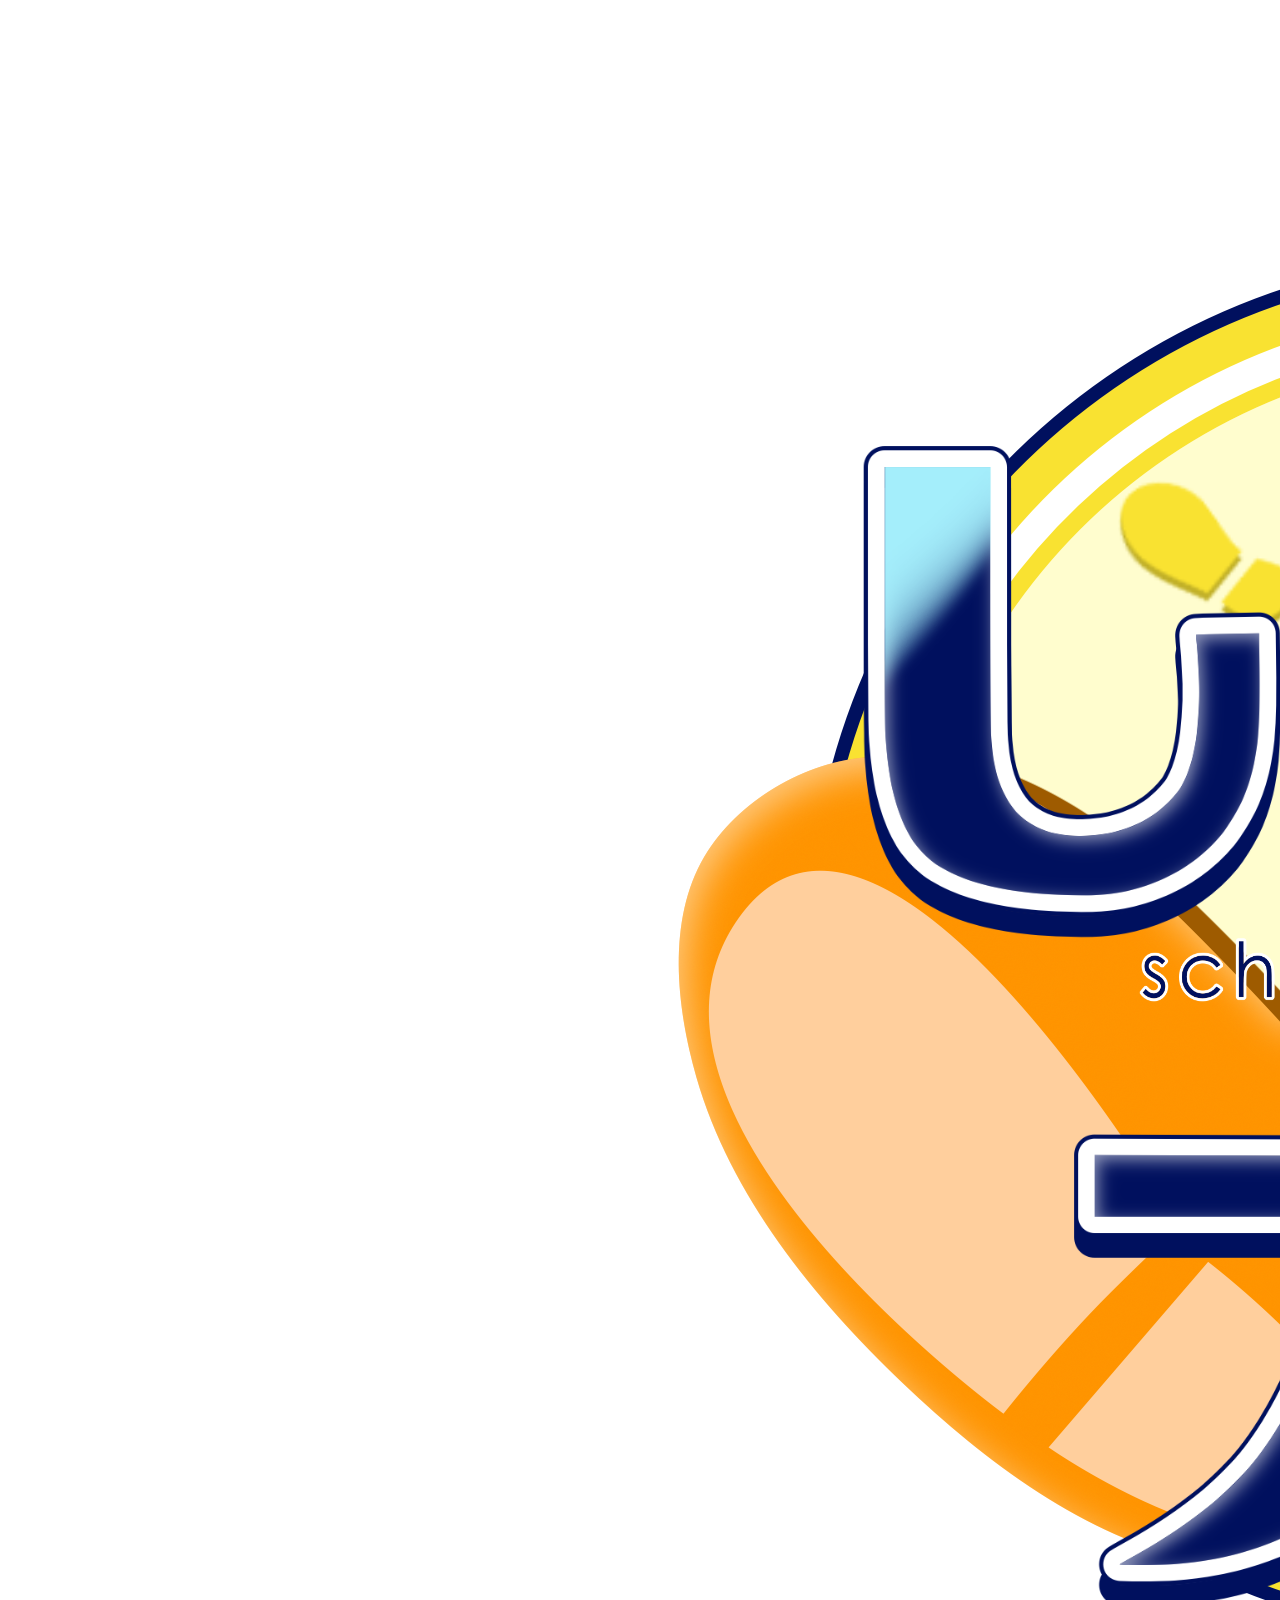
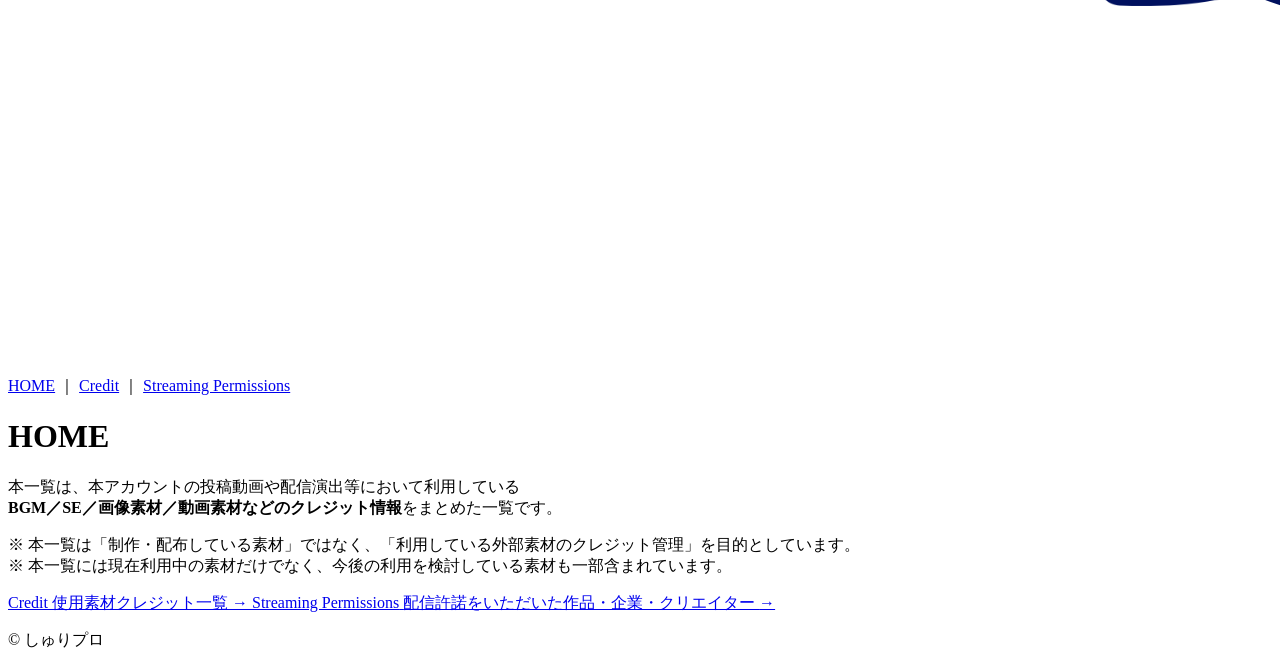
==== index.html @ ce540587 "Update index.html" ====
<!DOCTYPE html>
<html lang="ja">
<head>
  <meta charset="UTF-8">
  <meta name="viewport" content="width=device-width, initial-scale=1.0">

  <title>HOME｜しゅりプロ</title>

  <meta
    name="description"
    content="しゅりプロが利用している素材のクレジット情報や、配信許諾をいただいた作品・ゲーム会社・クリエイターを掲載しています。"
  >

  <link rel="stylesheet" href="./style.css">
</head>

<body>

  <div class="page">

    <!-- ロゴ -->
    <header class="site-header">
      <a href="./index.html" class="logo-link" aria-label="HOMEへ戻る">
        <img
          src="./images/shuripro_logo.png"
          alt="しゅりプロ"
          class="site-logo"
        >
      </a>
    </header>

    <!-- ナビゲーション -->
    <nav class="global-nav" aria-label="メインメニュー">
      <a href="./index.html" class="nav-link active">HOME</a>
      <span class="nav-separator">｜</span>

      <a href="./credit.html" class="nav-link">Credit</a>
      <span class="nav-separator">｜</span>

      <a href="./permissions.html" class="nav-link">
        Streaming Permissions
      </a>
    </nav>

    <!-- メインコンテンツ -->
    <main class="main-content fade-in">

      <h1 class="page-title">HOME</h1>

      <div class="intro-box">

        <p class="lead">
          本一覧は、本アカウントの投稿動画や配信演出等において利用している<br>
          <strong>BGM／SE／画像素材／動画素材などのクレジット情報</strong>をまとめた一覧です。
        </p>

        <p class="note">
          ※ 本一覧は「制作・配布している素材」ではなく、「利用している外部素材のクレジット管理」を目的としています。<br>
          ※ 本一覧には現在利用中の素材だけでなく、今後の利用を検討している素材も一部含まれています。
        </p>

      </div>

      <section class="home-menu">

        <a href="./credit.html" class="menu-card">
          <span class="menu-card-en">Credit</span>
          <span class="menu-card-ja">使用素材クレジット一覧</span>
          <span class="menu-card-arrow">→</span>
        </a>

        <a href="./permissions.html" class="menu-card">
          <span class="menu-card-en">Streaming Permissions</span>
          <span class="menu-card-ja">
            配信許諾をいただいた作品・企業・クリエイター
          </span>
          <span class="menu-card-arrow">→</span>
        </a>

      </section>

    </main>

    <footer class="site-footer">
      <p>© しゅりプロ</p>
    </footer>

  </div>

</body>
</html>
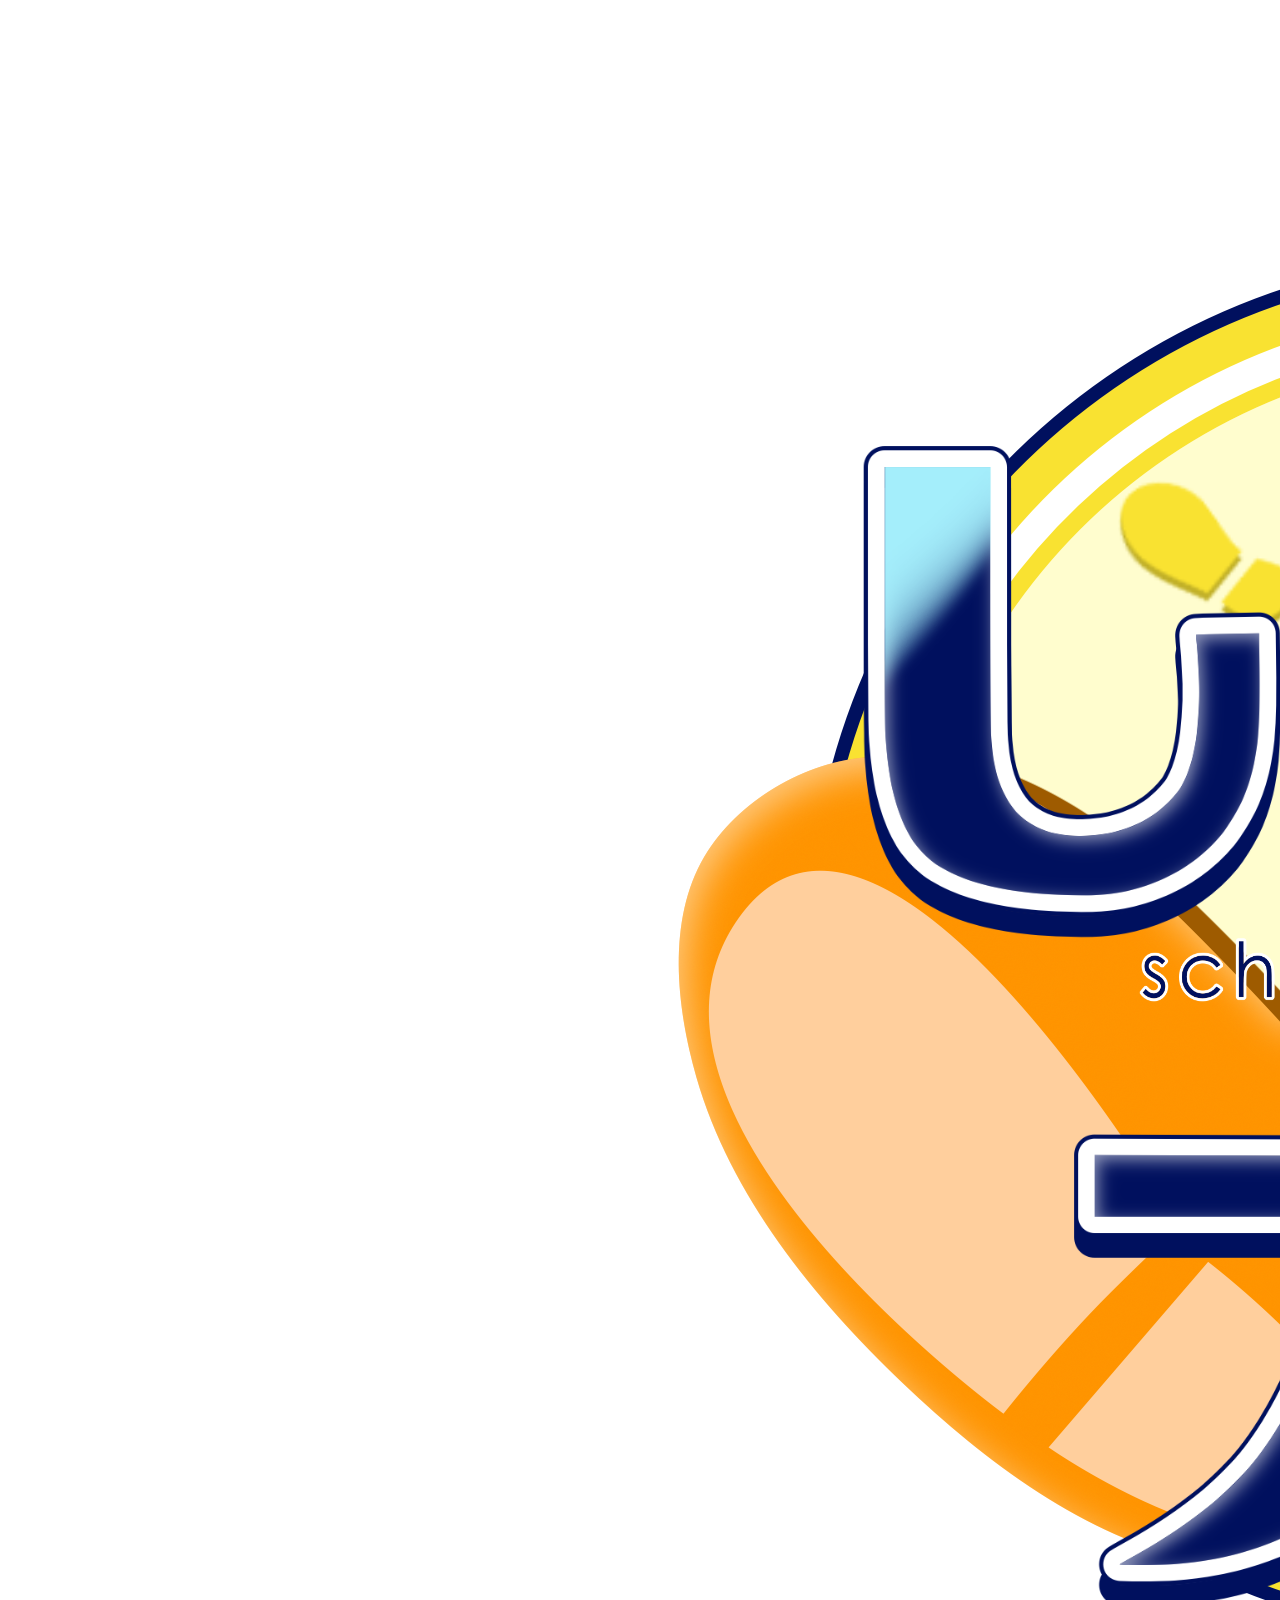
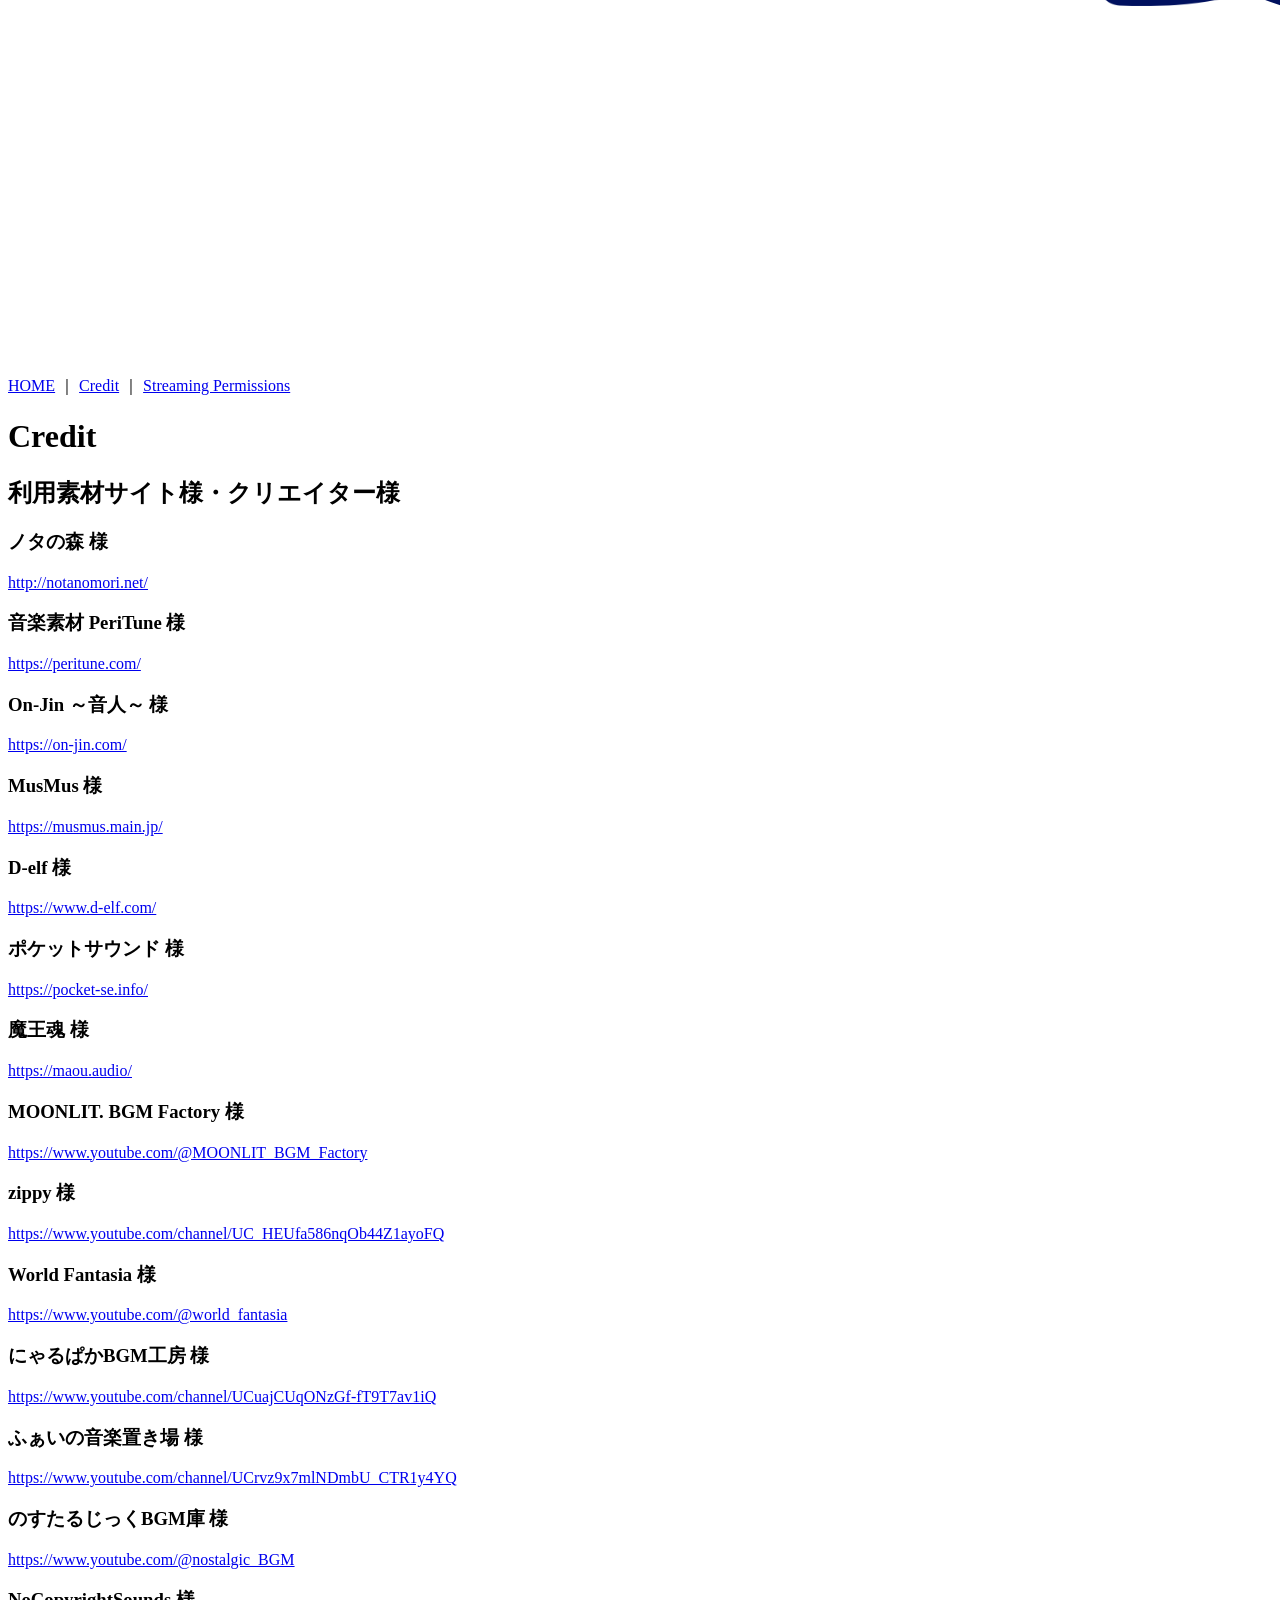
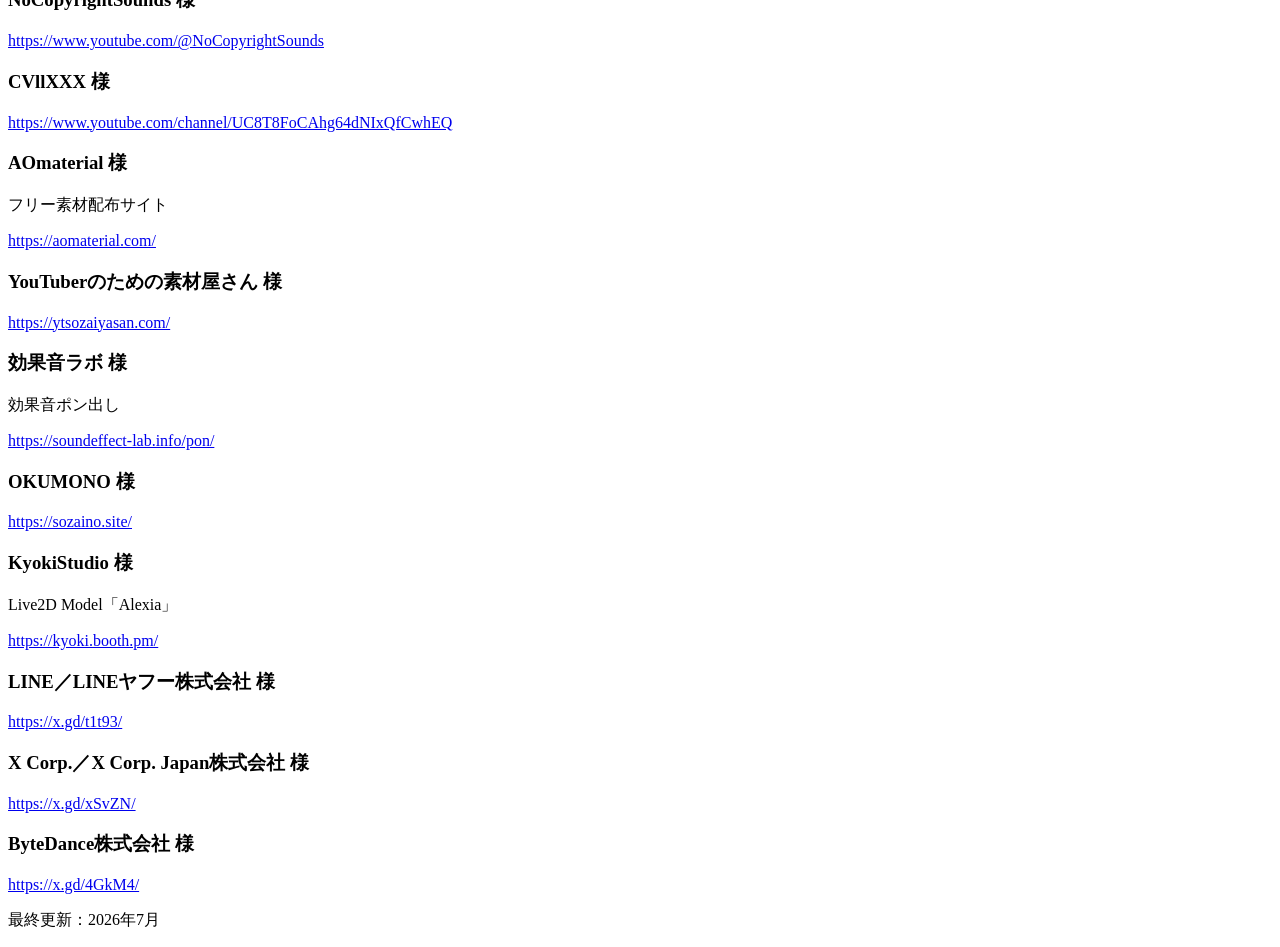
==== commit be8861cc: "Create index.html" ====
--- a/index.html
+++ b/index.html
@@ -4,11 +4,11 @@
   <meta charset="UTF-8">
   <meta name="viewport" content="width=device-width, initial-scale=1.0">
 
-  <title>HOME｜しゅりプロ</title>
+  <title>Credit｜しゅりプロ</title>
 
   <meta
     name="description"
-    content="しゅりプロが利用している素材のクレジット情報や、配信許諾をいただいた作品・ゲーム会社・クリエイターを掲載しています。"
+    content="しゅりプロが利用しているBGM、効果音、画像、動画素材等のクレジット一覧です。"
   >
 
   <link rel="stylesheet" href="./style.css">
@@ -31,10 +31,10 @@
 
     <!-- ナビゲーション -->
     <nav class="global-nav" aria-label="メインメニュー">
-      <a href="./index.html" class="nav-link active">HOME</a>
+      <a href="./index.html" class="nav-link">HOME</a>
       <span class="nav-separator">｜</span>
 
-      <a href="./credit.html" class="nav-link">Credit</a>
+      <a href="./credit.html" class="nav-link active">Credit</a>
       <span class="nav-separator">｜</span>
 
       <a href="./permissions.html" class="nav-link">
@@ -45,44 +45,285 @@
     <!-- メインコンテンツ -->
     <main class="main-content fade-in">
 
-      <h1 class="page-title">HOME</h1>
-
-      <div class="intro-box">
-
-        <p class="lead">
-          本一覧は、本アカウントの投稿動画や配信演出等において利用している<br>
-          <strong>BGM／SE／画像素材／動画素材などのクレジット情報</strong>をまとめた一覧です。
-        </p>
-
-        <p class="note">
-          ※ 本一覧は「制作・配布している素材」ではなく、「利用している外部素材のクレジット管理」を目的としています。<br>
-          ※ 本一覧には現在利用中の素材だけでなく、今後の利用を検討している素材も一部含まれています。
-        </p>
-
-      </div>
-
-      <section class="home-menu">
-
-        <a href="./credit.html" class="menu-card">
-          <span class="menu-card-en">Credit</span>
-          <span class="menu-card-ja">使用素材クレジット一覧</span>
-          <span class="menu-card-arrow">→</span>
-        </a>
-
-        <a href="./permissions.html" class="menu-card">
-          <span class="menu-card-en">Streaming Permissions</span>
-          <span class="menu-card-ja">
-            配信許諾をいただいた作品・企業・クリエイター
-          </span>
-          <span class="menu-card-arrow">→</span>
-        </a>
+      <h1 class="page-title">Credit</h1>
+
+      <section class="content-section">
+
+        <h2 class="section-title">
+          利用素材サイト様・クリエイター様
+        </h2>
+
+        <div class="credit-list">
+
+          <article class="credit-item">
+            <h3>ノタの森 様</h3>
+            <a
+              href="http://notanomori.net/"
+              target="_blank"
+              rel="noopener noreferrer"
+            >
+              http://notanomori.net/
+            </a>
+          </article>
+
+          <article class="credit-item">
+            <h3>音楽素材 PeriTune 様</h3>
+            <a
+              href="https://peritune.com/"
+              target="_blank"
+              rel="noopener noreferrer"
+            >
+              https://peritune.com/
+            </a>
+          </article>
+
+          <article class="credit-item">
+            <h3>On-Jin ～音人～ 様</h3>
+            <a
+              href="https://on-jin.com/"
+              target="_blank"
+              rel="noopener noreferrer"
+            >
+              https://on-jin.com/
+            </a>
+          </article>
+
+          <article class="credit-item">
+            <h3>MusMus 様</h3>
+            <a
+              href="https://musmus.main.jp/"
+              target="_blank"
+              rel="noopener noreferrer"
+            >
+              https://musmus.main.jp/
+            </a>
+          </article>
+
+          <article class="credit-item">
+            <h3>D-elf 様</h3>
+            <a
+              href="https://www.d-elf.com/"
+              target="_blank"
+              rel="noopener noreferrer"
+            >
+              https://www.d-elf.com/
+            </a>
+          </article>
+
+          <article class="credit-item">
+            <h3>ポケットサウンド 様</h3>
+            <a
+              href="https://pocket-se.info/"
+              target="_blank"
+              rel="noopener noreferrer"
+            >
+              https://pocket-se.info/
+            </a>
+          </article>
+
+          <article class="credit-item">
+            <h3>魔王魂 様</h3>
+            <a
+              href="https://maou.audio/"
+              target="_blank"
+              rel="noopener noreferrer"
+            >
+              https://maou.audio/
+            </a>
+          </article>
+
+          <article class="credit-item">
+            <h3>MOONLIT. BGM Factory 様</h3>
+            <a
+              href="https://www.youtube.com/@MOONLIT_BGM_Factory"
+              target="_blank"
+              rel="noopener noreferrer"
+            >
+              https://www.youtube.com/@MOONLIT_BGM_Factory
+            </a>
+          </article>
+
+          <article class="credit-item">
+            <h3>zippy 様</h3>
+            <a
+              href="https://www.youtube.com/channel/UC_HEUfa586nqOb44Z1ayoFQ"
+              target="_blank"
+              rel="noopener noreferrer"
+            >
+              https://www.youtube.com/channel/UC_HEUfa586nqOb44Z1ayoFQ
+            </a>
+          </article>
+
+          <article class="credit-item">
+            <h3>World Fantasia 様</h3>
+            <a
+              href="https://www.youtube.com/@world_fantasia"
+              target="_blank"
+              rel="noopener noreferrer"
+            >
+              https://www.youtube.com/@world_fantasia
+            </a>
+          </article>
+
+          <article class="credit-item">
+            <h3>にゃるぱかBGM工房 様</h3>
+            <a
+              href="https://www.youtube.com/channel/UCuajCUqONzGf-fT9T7av1iQ"
+              target="_blank"
+              rel="noopener noreferrer"
+            >
+              https://www.youtube.com/channel/UCuajCUqONzGf-fT9T7av1iQ
+            </a>
+          </article>
+
+          <article class="credit-item">
+            <h3>ふぁいの音楽置き場 様</h3>
+            <a
+              href="https://www.youtube.com/channel/UCrvz9x7mlNDmbU_CTR1y4YQ"
+              target="_blank"
+              rel="noopener noreferrer"
+            >
+              https://www.youtube.com/channel/UCrvz9x7mlNDmbU_CTR1y4YQ
+            </a>
+          </article>
+
+          <article class="credit-item">
+            <h3>のすたるじっくBGM庫 様</h3>
+            <a
+              href="https://www.youtube.com/@nostalgic_BGM"
+              target="_blank"
+              rel="noopener noreferrer"
+            >
+              https://www.youtube.com/@nostalgic_BGM
+            </a>
+          </article>
+
+          <article class="credit-item">
+            <h3>NoCopyrightSounds 様</h3>
+            <a
+              href="https://www.youtube.com/@NoCopyrightSounds"
+              target="_blank"
+              rel="noopener noreferrer"
+            >
+              https://www.youtube.com/@NoCopyrightSounds
+            </a>
+          </article>
+
+          <article class="credit-item">
+            <h3>CVllXXX 様</h3>
+            <a
+              href="https://www.youtube.com/channel/UC8T8FoCAhg64dNIxQfCwhEQ"
+              target="_blank"
+              rel="noopener noreferrer"
+            >
+              https://www.youtube.com/channel/UC8T8FoCAhg64dNIxQfCwhEQ
+            </a>
+          </article>
+
+          <article class="credit-item">
+            <h3>AOmaterial 様</h3>
+            <p class="item-description">フリー素材配布サイト</p>
+            <a
+              href="https://aomaterial.com/"
+              target="_blank"
+              rel="noopener noreferrer"
+            >
+              https://aomaterial.com/
+            </a>
+          </article>
+
+          <article class="credit-item">
+            <h3>YouTuberのための素材屋さん 様</h3>
+            <a
+              href="https://ytsozaiyasan.com/"
+              target="_blank"
+              rel="noopener noreferrer"
+            >
+              https://ytsozaiyasan.com/
+            </a>
+          </article>
+
+          <article class="credit-item">
+            <h3>効果音ラボ 様</h3>
+            <p class="item-description">効果音ポン出し</p>
+            <a
+              href="https://soundeffect-lab.info/pon/"
+              target="_blank"
+              rel="noopener noreferrer"
+            >
+              https://soundeffect-lab.info/pon/
+            </a>
+          </article>
+
+          <article class="credit-item">
+            <h3>OKUMONO 様</h3>
+            <a
+              href="https://sozaino.site/"
+              target="_blank"
+              rel="noopener noreferrer"
+            >
+              https://sozaino.site/
+            </a>
+          </article>
+
+          <article class="credit-item">
+            <h3>KyokiStudio 様</h3>
+            <p class="item-description">
+              Live2D Model「Alexia」
+            </p>
+            <a
+              href="https://kyoki.booth.pm/"
+              target="_blank"
+              rel="noopener noreferrer"
+            >
+              https://kyoki.booth.pm/
+            </a>
+          </article>
+
+          <article class="credit-item">
+            <h3>LINE／LINEヤフー株式会社 様</h3>
+            <a
+              href="https://x.gd/t1t93/"
+              target="_blank"
+              rel="noopener noreferrer"
+            >
+              https://x.gd/t1t93/
+            </a>
+          </article>
+
+          <article class="credit-item">
+            <h3>X Corp.／X Corp. Japan株式会社 様</h3>
+            <a
+              href="https://x.gd/xSvZN/"
+              target="_blank"
+              rel="noopener noreferrer"
+            >
+              https://x.gd/xSvZN/
+            </a>
+          </article>
+
+          <article class="credit-item">
+            <h3>ByteDance株式会社 様</h3>
+            <a
+              href="https://x.gd/4GkM4/"
+              target="_blank"
+              rel="noopener noreferrer"
+            >
+              https://x.gd/4GkM4/
+            </a>
+          </article>
+
+        </div>
 
       </section>
 
+      <p class="updated">
+        最終更新：2026年7月
+      </p>
+
     </main>
 
-    <footer class="site-footer">
-      <p>© しゅりプロ</p>
+
     </footer>
 
   </div>
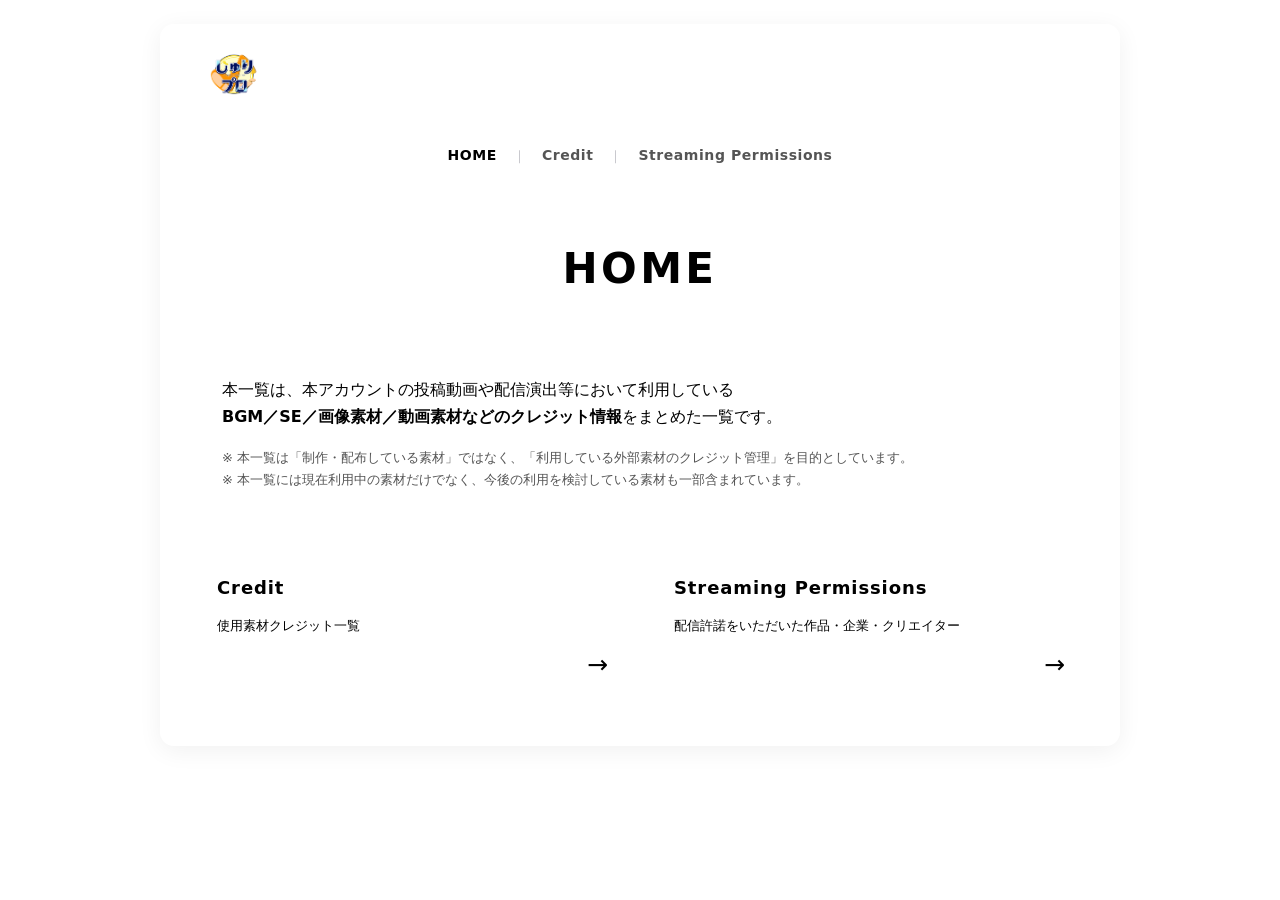
==== commit 79f10485: "Update index.html" ====
--- a/index.html
+++ b/index.html
@@ -4,11 +4,11 @@
   <meta charset="UTF-8">
   <meta name="viewport" content="width=device-width, initial-scale=1.0">
 
-  <title>Credit｜しゅりプロ</title>
+  <title>HOME｜しゅりプロ</title>
 
   <meta
     name="description"
-    content="しゅりプロが利用しているBGM、効果音、画像、動画素材等のクレジット一覧です。"
+    content="しゅりプロが利用している素材のクレジット情報や、配信許諾をいただいた作品・ゲーム会社・クリエイターを掲載しています。"
   >
 
   <link rel="stylesheet" href="./style.css">
@@ -31,10 +31,10 @@
 
     <!-- ナビゲーション -->
     <nav class="global-nav" aria-label="メインメニュー">
-      <a href="./index.html" class="nav-link">HOME</a>
+      <a href="./index.html" class="nav-link active">HOME</a>
       <span class="nav-separator">｜</span>
 
-      <a href="./credit.html" class="nav-link active">Credit</a>
+      <a href="./credit.html" class="nav-link">Credit</a>
       <span class="nav-separator">｜</span>
 
       <a href="./permissions.html" class="nav-link">
@@ -45,286 +45,42 @@
     <!-- メインコンテンツ -->
     <main class="main-content fade-in">
 
-      <h1 class="page-title">Credit</h1>
+      <h1 class="page-title">HOME</h1>
 
-      <section class="content-section">
+      <div class="intro-box">
 
-        <h2 class="section-title">
-          利用素材サイト様・クリエイター様
-        </h2>
+        <p class="lead">
+          本一覧は、本アカウントの投稿動画や配信演出等において利用している<br>
+          <strong>BGM／SE／画像素材／動画素材などのクレジット情報</strong>をまとめた一覧です。
+        </p>
 
-        <div class="credit-list">
+        <p class="note">
+          ※ 本一覧は「制作・配布している素材」ではなく、「利用している外部素材のクレジット管理」を目的としています。<br>
+          ※ 本一覧には現在利用中の素材だけでなく、今後の利用を検討している素材も一部含まれています。
+        </p>
 
-          <article class="credit-item">
-            <h3>ノタの森 様</h3>
-            <a
-              href="http://notanomori.net/"
-              target="_blank"
-              rel="noopener noreferrer"
-            >
-              http://notanomori.net/
-            </a>
-          </article>
+      </div>
 
-          <article class="credit-item">
-            <h3>音楽素材 PeriTune 様</h3>
-            <a
-              href="https://peritune.com/"
-              target="_blank"
-              rel="noopener noreferrer"
-            >
-              https://peritune.com/
-            </a>
-          </article>
+      <section class="home-menu">
 
-          <article class="credit-item">
-            <h3>On-Jin ～音人～ 様</h3>
-            <a
-              href="https://on-jin.com/"
-              target="_blank"
-              rel="noopener noreferrer"
-            >
-              https://on-jin.com/
-            </a>
-          </article>
+        <a href="./credit.html" class="menu-card">
+          <span class="menu-card-en">Credit</span>
+          <span class="menu-card-ja">使用素材クレジット一覧</span>
+          <span class="menu-card-arrow">→</span>
+        </a>
 
-          <article class="credit-item">
-            <h3>MusMus 様</h3>
-            <a
-              href="https://musmus.main.jp/"
-              target="_blank"
-              rel="noopener noreferrer"
-            >
-              https://musmus.main.jp/
-            </a>
-          </article>
-
-          <article class="credit-item">
-            <h3>D-elf 様</h3>
-            <a
-              href="https://www.d-elf.com/"
-              target="_blank"
-              rel="noopener noreferrer"
-            >
-              https://www.d-elf.com/
-            </a>
-          </article>
-
-          <article class="credit-item">
-            <h3>ポケットサウンド 様</h3>
-            <a
-              href="https://pocket-se.info/"
-              target="_blank"
-              rel="noopener noreferrer"
-            >
-              https://pocket-se.info/
-            </a>
-          </article>
-
-          <article class="credit-item">
-            <h3>魔王魂 様</h3>
-            <a
-              href="https://maou.audio/"
-              target="_blank"
-              rel="noopener noreferrer"
-            >
-              https://maou.audio/
-            </a>
-          </article>
-
-          <article class="credit-item">
-            <h3>MOONLIT. BGM Factory 様</h3>
-            <a
-              href="https://www.youtube.com/@MOONLIT_BGM_Factory"
-              target="_blank"
-              rel="noopener noreferrer"
-            >
-              https://www.youtube.com/@MOONLIT_BGM_Factory
-            </a>
-          </article>
-
-          <article class="credit-item">
-            <h3>zippy 様</h3>
-            <a
-              href="https://www.youtube.com/channel/UC_HEUfa586nqOb44Z1ayoFQ"
-              target="_blank"
-              rel="noopener noreferrer"
-            >
-              https://www.youtube.com/channel/UC_HEUfa586nqOb44Z1ayoFQ
-            </a>
-          </article>
-
-          <article class="credit-item">
-            <h3>World Fantasia 様</h3>
-            <a
-              href="https://www.youtube.com/@world_fantasia"
-              target="_blank"
-              rel="noopener noreferrer"
-            >
-              https://www.youtube.com/@world_fantasia
-            </a>
-          </article>
-
-          <article class="credit-item">
-            <h3>にゃるぱかBGM工房 様</h3>
-            <a
-              href="https://www.youtube.com/channel/UCuajCUqONzGf-fT9T7av1iQ"
-              target="_blank"
-              rel="noopener noreferrer"
-            >
-              https://www.youtube.com/channel/UCuajCUqONzGf-fT9T7av1iQ
-            </a>
-          </article>
-
-          <article class="credit-item">
-            <h3>ふぁいの音楽置き場 様</h3>
-            <a
-              href="https://www.youtube.com/channel/UCrvz9x7mlNDmbU_CTR1y4YQ"
-              target="_blank"
-              rel="noopener noreferrer"
-            >
-              https://www.youtube.com/channel/UCrvz9x7mlNDmbU_CTR1y4YQ
-            </a>
-          </article>
-
-          <article class="credit-item">
-            <h3>のすたるじっくBGM庫 様</h3>
-            <a
-              href="https://www.youtube.com/@nostalgic_BGM"
-              target="_blank"
-              rel="noopener noreferrer"
-            >
-              https://www.youtube.com/@nostalgic_BGM
-            </a>
-          </article>
-
-          <article class="credit-item">
-            <h3>NoCopyrightSounds 様</h3>
-            <a
-              href="https://www.youtube.com/@NoCopyrightSounds"
-              target="_blank"
-              rel="noopener noreferrer"
-            >
-              https://www.youtube.com/@NoCopyrightSounds
-            </a>
-          </article>
-
-          <article class="credit-item">
-            <h3>CVllXXX 様</h3>
-            <a
-              href="https://www.youtube.com/channel/UC8T8FoCAhg64dNIxQfCwhEQ"
-              target="_blank"
-              rel="noopener noreferrer"
-            >
-              https://www.youtube.com/channel/UC8T8FoCAhg64dNIxQfCwhEQ
-            </a>
-          </article>
-
-          <article class="credit-item">
-            <h3>AOmaterial 様</h3>
-            <p class="item-description">フリー素材配布サイト</p>
-            <a
-              href="https://aomaterial.com/"
-              target="_blank"
-              rel="noopener noreferrer"
-            >
-              https://aomaterial.com/
-            </a>
-          </article>
-
-          <article class="credit-item">
-            <h3>YouTuberのための素材屋さん 様</h3>
-            <a
-              href="https://ytsozaiyasan.com/"
-              target="_blank"
-              rel="noopener noreferrer"
-            >
-              https://ytsozaiyasan.com/
-            </a>
-          </article>
-
-          <article class="credit-item">
-            <h3>効果音ラボ 様</h3>
-            <p class="item-description">効果音ポン出し</p>
-            <a
-              href="https://soundeffect-lab.info/pon/"
-              target="_blank"
-              rel="noopener noreferrer"
-            >
-              https://soundeffect-lab.info/pon/
-            </a>
-          </article>
-
-          <article class="credit-item">
-            <h3>OKUMONO 様</h3>
-            <a
-              href="https://sozaino.site/"
-              target="_blank"
-              rel="noopener noreferrer"
-            >
-              https://sozaino.site/
-            </a>
-          </article>
-
-          <article class="credit-item">
-            <h3>KyokiStudio 様</h3>
-            <p class="item-description">
-              Live2D Model「Alexia」
-            </p>
-            <a
-              href="https://kyoki.booth.pm/"
-              target="_blank"
-              rel="noopener noreferrer"
-            >
-              https://kyoki.booth.pm/
-            </a>
-          </article>
-
-          <article class="credit-item">
-            <h3>LINE／LINEヤフー株式会社 様</h3>
-            <a
-              href="https://x.gd/t1t93/"
-              target="_blank"
-              rel="noopener noreferrer"
-            >
-              https://x.gd/t1t93/
-            </a>
-          </article>
-
-          <article class="credit-item">
-            <h3>X Corp.／X Corp. Japan株式会社 様</h3>
-            <a
-              href="https://x.gd/xSvZN/"
-              target="_blank"
-              rel="noopener noreferrer"
-            >
-              https://x.gd/xSvZN/
-            </a>
-          </article>
-
-          <article class="credit-item">
-            <h3>ByteDance株式会社 様</h3>
-            <a
-              href="https://x.gd/4GkM4/"
-              target="_blank"
-              rel="noopener noreferrer"
-            >
-              https://x.gd/4GkM4/
-            </a>
-          </article>
-
-        </div>
+        <a href="./permissions.html" class="menu-card">
+          <span class="menu-card-en">Streaming Permissions</span>
+          <span class="menu-card-ja">
+            配信許諾をいただいた作品・企業・クリエイター
+          </span>
+          <span class="menu-card-arrow">→</span>
+        </a>
 
       </section>
 
-      <p class="updated">
-        最終更新：2026年7月
-      </p>
-
     </main>
 
-
-    </footer>
 
   </div>
 
--- a/style.css
+++ b/style.css
@@ -0,0 +1,690 @@
+margin: 24px 0 20px;
+/* =========================
+   基本設定
+========================= */
+
+:root {
+  --background-color: #f5f5f7;
+  --page-color: #ffffff;
+  --text-color: #222222;
+  --sub-text-color: #666666;
+  --border-color: #dedee3;
+  --light-border-color: #ececf0;
+  --link-color: #145bb5;
+  --accent-color: #222222;
+  --soft-background: #f8f8fa;
+  --success-color: #276749;
+  --success-background: #e7f6ed;
+}
+
+* {
+  box-sizing: border-box;
+}
+
+html {
+  scroll-behavior: smooth;
+}
+
+body {
+  margin: 0;
+  padding: 24px 12px;
+  font-family:
+    -apple-system,
+    BlinkMacSystemFont,
+    "Noto Sans JP",
+    "Yu Gothic",
+    "YuGothic",
+    "Hiragino Kaku Gothic ProN",
+    system-ui,
+    sans-serif;
+  line-height: 1.7;
+  background: var(--background-color);
+  color: var(--text-color);
+}
+
+a {
+  color: inherit;
+}
+
+img {
+  max-width: 100%;
+  height: auto;
+}
+
+
+/* =========================
+   ページ全体
+========================= */
+
+.page {
+  width: 100%;
+  max-width: 960px;
+  margin: 0 auto;
+  padding: 0 32px 32px;
+  background: var(--page-color);
+  border-radius: 14px;
+  box-shadow: 0 5px 24px rgba(0, 0, 0, 0.06);
+}
+
+
+/* =========================
+   ヘッダー・ロゴ
+========================= */
+
+.site-header {
+  display: flex;
+  justify-content: flex-start;
+  align-items: center;
+}
+
+.logo-link {
+  display: inline-flex;
+  align-items: center;
+  text-decoration: none;
+}
+
+.site-logo {
+  display: block;
+  width: auto;
+  height: 55px;
+
+  /* 指定された余白 */
+  margin: 24px 0 20px;
+}
+
+
+/* =========================
+   ナビゲーション
+========================= */
+
+.global-nav {
+  display: flex;
+  justify-content: center;
+  align-items: center;
+  gap: 14px;
+  width: 100%;
+  padding: 17px 10px;
+  border-top: 1px solid var(--light-border-color);
+  border-bottom: 1px solid var(--border-color);
+  text-align: center;
+}
+
+.nav-link {
+  position: relative;
+  display: inline-block;
+  padding: 4px 2px;
+  font-size: 14px;
+  font-weight: 600;
+  letter-spacing: 0.04em;
+  color: #555555;
+  text-decoration: none;
+  transition:
+    color 0.25s ease,
+    transform 0.25s ease;
+}
+
+.nav-link::after {
+  content: "";
+  position: absolute;
+  right: 0;
+  bottom: -6px;
+  left: 0;
+  width: 0;
+  height: 2px;
+  margin: auto;
+  background: var(--accent-color);
+  transition: width 0.25s ease;
+}
+
+.nav-link:hover {
+  color: var(--text-color);
+  transform: translateY(-1px);
+}
+
+.nav-link:hover::after,
+.nav-link.active::after {
+  width: 100%;
+}
+
+.nav-link.active {
+  color: var(--text-color);
+}
+
+.nav-separator {
+  color: #bbbbc1;
+  font-size: 13px;
+}
+
+
+/* =========================
+   メインコンテンツ
+========================= */
+
+.main-content {
+  padding: 54px 0 16px;
+}
+
+.page-title {
+  margin: 0 0 34px;
+  font-size: clamp(28px, 5vw, 42px);
+  font-weight: 700;
+  line-height: 1.25;
+  letter-spacing: 0.08em;
+  text-align: center;
+}
+
+.page-title::after {
+  content: "";
+  display: block;
+  width: 42px;
+  height: 2px;
+  margin: 18px auto 0;
+  background: var(--accent-color);
+}
+
+.page-subtitle {
+  max-width: 720px;
+  margin: -14px auto 40px;
+  color: var(--sub-text-color);
+  font-size: 14px;
+  text-align: center;
+}
+
+.content-section {
+  margin-top: 12px;
+}
+
+.section-title {
+  margin: 0 0 22px;
+  padding-left: 12px;
+  border-left: 4px solid var(--accent-color);
+  font-size: 19px;
+  line-height: 1.5;
+}
+
+
+/* =========================
+   HOME
+========================= */
+
+.intro-box {
+  padding: 27px 30px;
+  background: var(--soft-background);
+  border: 1px solid var(--light-border-color);
+  border-radius: 10px;
+}
+
+.lead {
+  margin: 0 0 16px;
+  font-size: 16px;
+}
+
+.note {
+  margin: 0;
+  color: #555555;
+  font-size: 13px;
+}
+
+.home-menu {
+  display: grid;
+  grid-template-columns: repeat(2, minmax(0, 1fr));
+  gap: 18px;
+  margin-top: 30px;
+}
+
+.menu-card {
+  position: relative;
+  display: flex;
+  flex-direction: column;
+  min-height: 150px;
+  padding: 25px 54px 25px 25px;
+  overflow: hidden;
+  border: 1px solid var(--border-color);
+  border-radius: 10px;
+  color: var(--text-color);
+  text-decoration: none;
+  transition:
+    transform 0.3s ease,
+    box-shadow 0.3s ease,
+    border-color 0.3s ease;
+}
+
+.menu-card:hover {
+  transform: translateY(-4px);
+  border-color: #bdbdc5;
+  box-shadow: 0 10px 26px rgba(0, 0, 0, 0.08);
+}
+
+.menu-card-en {
+  margin-bottom: 12px;
+  font-size: 18px;
+  font-weight: 700;
+  letter-spacing: 0.05em;
+}
+
+.menu-card-ja {
+  color: var(--sub-text-color);
+  font-size: 13px;
+}
+
+.menu-card-arrow {
+  position: absolute;
+  right: 23px;
+  bottom: 21px;
+  font-size: 25px;
+  line-height: 1;
+  transition: transform 0.3s ease;
+}
+
+.menu-card:hover .menu-card-arrow {
+  transform: translateX(5px);
+}
+
+
+/* =========================
+   Credit
+========================= */
+
+.credit-list {
+  border-top: 1px solid var(--border-color);
+}
+
+.credit-item {
+  margin: 0;
+  padding: 19px 8px;
+  border-bottom: 1px solid var(--light-border-color);
+  transition:
+    background-color 0.25s ease,
+    padding-left 0.25s ease;
+}
+
+.credit-item:hover {
+  padding-left: 14px;
+  background: #fafafd;
+}
+
+.credit-item h3 {
+  margin: 0 0 5px;
+  font-size: 15px;
+  font-weight: 600;
+}
+
+.credit-item a {
+  display: inline-block;
+  max-width: 100%;
+  color: var(--link-color);
+  font-size: 13px;
+  text-decoration: none;
+  overflow-wrap: anywhere;
+  word-break: break-word;
+}
+
+.credit-item a:hover {
+  text-decoration: underline;
+}
+
+.item-description {
+  margin: -1px 0 5px;
+  color: var(--sub-text-color);
+  font-size: 12px;
+}
+
+
+/* =========================
+   Streaming Permissions
+========================= */
+
+.permission-list {
+  display: flex;
+  flex-direction: column;
+  gap: 30px;
+}
+
+.permission-company {
+  overflow: hidden;
+  border: 1px solid var(--border-color);
+  border-radius: 12px;
+  background: #ffffff;
+  transition:
+    transform 0.3s ease,
+    box-shadow 0.3s ease;
+}
+
+.permission-company:hover {
+  transform: translateY(-3px);
+  box-shadow: 0 10px 26px rgba(0, 0, 0, 0.07);
+}
+
+.company-heading {
+  padding: 22px 25px;
+  background: var(--soft-background);
+  border-bottom: 1px solid var(--border-color);
+}
+
+.company-label {
+  margin: 0 0 5px;
+  color: #888890;
+  font-size: 10px;
+  font-weight: 700;
+  letter-spacing: 0.14em;
+}
+
+.company-name {
+  margin: 0;
+  font-size: 19px;
+  line-height: 1.5;
+}
+
+.permission-works {
+  padding: 0 25px;
+}
+
+.permission-work {
+  display: flex;
+  justify-content: space-between;
+  align-items: flex-start;
+  gap: 22px;
+  padding: 27px 0;
+  border-bottom: 1px solid var(--light-border-color);
+}
+
+.permission-work:last-child {
+  border-bottom: none;
+}
+
+.permission-information {
+  flex: 1;
+  min-width: 0;
+}
+
+.work-label {
+  margin: 0 0 3px;
+  color: #888890;
+  font-size: 10px;
+  font-weight: 700;
+  letter-spacing: 0.14em;
+}
+
+.work-title {
+  margin: 0 0 19px;
+  font-size: 22px;
+  line-height: 1.4;
+}
+
+.permission-details {
+  margin: 0;
+}
+
+.detail-row {
+  display: grid;
+  grid-template-columns: 140px 1fr;
+  gap: 14px;
+  padding: 8px 0;
+  border-top: 1px dotted #dddddf;
+}
+
+.detail-row dt {
+  color: var(--sub-text-color);
+  font-size: 13px;
+  font-weight: 500;
+}
+
+.detail-row dd {
+  margin: 0;
+  font-size: 13px;
+}
+
+.permission-status {
+  flex-shrink: 0;
+  padding-top: 4px;
+}
+
+.status-badge {
+  display: inline-flex;
+  align-items: center;
+  gap: 7px;
+  padding: 7px 12px;
+  color: var(--success-color);
+  background: var(--success-background);
+  border: 1px solid #c6e8d3;
+  border-radius: 999px;
+  font-size: 11px;
+  font-weight: 700;
+  white-space: nowrap;
+}
+
+.status-badge::before {
+  content: "";
+  width: 7px;
+  height: 7px;
+  background: #35a765;
+  border-radius: 50%;
+  animation: statusGlow 2.2s ease-in-out infinite;
+}
+
+.permission-notice {
+  margin-top: 32px;
+  padding: 19px 22px;
+  color: #555555;
+  background: var(--soft-background);
+  border-left: 3px solid #777777;
+  font-size: 12px;
+}
+
+.permission-notice p {
+  margin: 0;
+}
+
+.permission-notice p + p {
+  margin-top: 8px;
+}
+
+
+/* =========================
+   更新日・フッター
+========================= */
+
+.updated {
+  margin: 32px 0 0;
+  color: var(--sub-text-color);
+  font-size: 12px;
+  text-align: right;
+}
+
+.site-footer {
+  margin-top: 20px;
+  padding-top: 21px;
+  border-top: 1px solid var(--light-border-color);
+  color: #999999;
+  font-size: 11px;
+  text-align: center;
+}
+
+.site-footer p {
+  margin: 0;
+}
+
+
+/* =========================
+   アニメーション
+========================= */
+
+.fade-in {
+  animation: fadeIn 0.7s ease both;
+}
+
+@keyframes fadeIn {
+  from {
+    opacity: 0;
+    transform: translateY(8px);
+  }
+
+  to {
+    opacity: 1;
+    transform: translateY(0);
+  }
+}
+
+@keyframes statusGlow {
+  0%,
+  100% {
+    box-shadow: 0 0 0 0 rgba(53, 167, 101, 0.2);
+  }
+
+  50% {
+    box-shadow: 0 0 0 5px rgba(53, 167, 101, 0);
+  }
+}
+
+
+/* =========================
+   スマートフォン
+========================= */
+
+@media (max-width: 700px) {
+  body {
+    padding: 0;
+    background: #ffffff;
+  }
+
+  .page {
+    max-width: none;
+    min-height: 100vh;
+    padding: 0 17px 28px;
+    border-radius: 0;
+    box-shadow: none;
+  }
+
+  .site-logo {
+    height: 48px;
+    margin: 20px 0 17px;
+  }
+
+  .global-nav {
+    gap: 8px;
+    padding: 14px 2px;
+    overflow-x: auto;
+    justify-content: flex-start;
+    scrollbar-width: none;
+  }
+
+  .global-nav::-webkit-scrollbar {
+    display: none;
+  }
+
+  .nav-link {
+    flex-shrink: 0;
+    font-size: 12px;
+  }
+
+  .nav-separator {
+    flex-shrink: 0;
+    font-size: 11px;
+  }
+
+  .main-content {
+    padding-top: 42px;
+  }
+
+  .page-title {
+    margin-bottom: 29px;
+    font-size: 29px;
+  }
+
+  .page-subtitle {
+    margin-top: -10px;
+    margin-bottom: 31px;
+    font-size: 12px;
+  }
+
+  .intro-box {
+    padding: 21px 18px;
+  }
+
+  .lead {
+    font-size: 14px;
+  }
+
+  .lead br {
+    display: none;
+  }
+
+  .note {
+    font-size: 12px;
+  }
+
+  .home-menu {
+    grid-template-columns: 1fr;
+  }
+
+  .menu-card {
+    min-height: 135px;
+  }
+
+  .section-title {
+    font-size: 17px;
+  }
+
+  .credit-item {
+    padding-right: 3px;
+    padding-left: 3px;
+  }
+
+  .credit-item:hover {
+    padding-left: 7px;
+  }
+
+  .company-heading {
+    padding: 19px 18px;
+  }
+
+  .company-name {
+    font-size: 16px;
+  }
+
+  .permission-works {
+    padding: 0 18px;
+  }
+
+  .permission-work {
+    flex-direction: column;
+    gap: 18px;
+    padding: 23px 0;
+  }
+
+  .work-title {
+    font-size: 19px;
+  }
+
+  .detail-row {
+    grid-template-columns: 1fr;
+    gap: 2px;
+  }
+
+  .permission-status {
+    padding-top: 0;
+  }
+
+  .updated {
+    text-align: left;
+  }
+}
+
+
+/* =========================
+   動きを減らす設定への対応
+========================= */
+
+@media (prefers-reduced-motion: reduce) {
+  html {
+    scroll-behavior: auto;
+  }
+
+  *,
+  *::before,
+  *::after {
+    animation-duration: 0.01ms !important;
+    animation-iteration-count: 1 !important;
+    transition-duration: 0.01ms !important;
+  }
+}
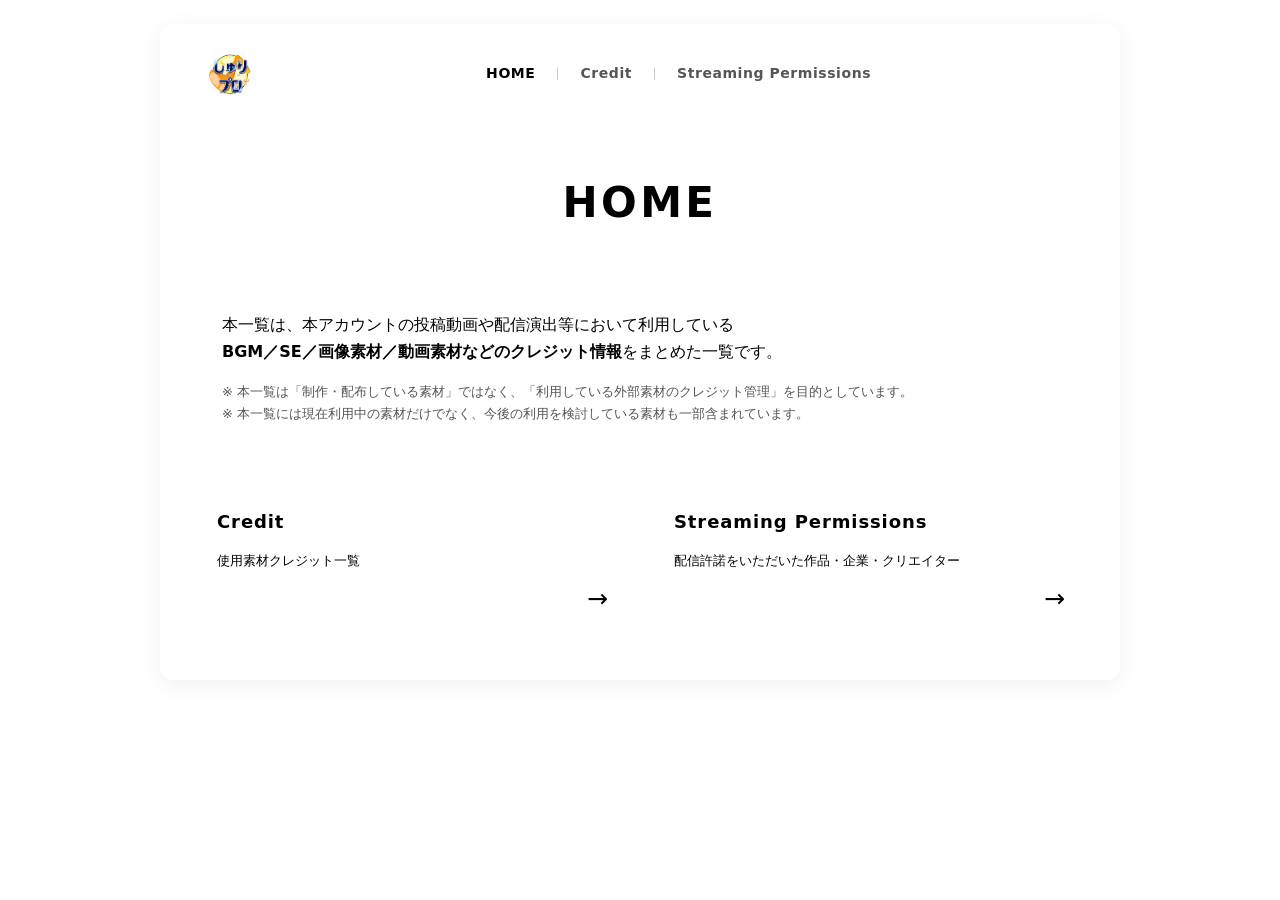
==== commit 3fb76f1b: "Update index.html" ====
--- a/index.html
+++ b/index.html
@@ -18,29 +18,31 @@
 
   <div class="page">
 
-    <!-- ロゴ -->
-    <header class="site-header">
-      <a href="./index.html" class="logo-link" aria-label="HOMEへ戻る">
-        <img
-          src="./images/shuripro_logo.png"
-          alt="しゅりプロ"
-          class="site-logo"
-        >
-      </a>
-    </header>
+<header class="site-header">
 
-    <!-- ナビゲーション -->
-    <nav class="global-nav" aria-label="メインメニュー">
-      <a href="./index.html" class="nav-link active">HOME</a>
-      <span class="nav-separator">｜</span>
+  <!-- ロゴ -->
+  <a href="./index.html" class="logo-link" aria-label="HOMEへ戻る">
+    <img
+      src="./images/shuripro_logo.png"
+      alt="しゅりプロ"
+      class="site-logo"
+    >
+  </a>
 
-      <a href="./credit.html" class="nav-link">Credit</a>
-      <span class="nav-separator">｜</span>
+  <!-- ナビゲーション -->
+  <nav class="global-nav" aria-label="メインメニュー">
+    <a href="./index.html" class="nav-link active">HOME</a>
+    <span class="nav-separator">｜</span>
 
-      <a href="./permissions.html" class="nav-link">
-        Streaming Permissions
-      </a>
-    </nav>
+    <a href="./credit.html" class="nav-link">Credit</a>
+    <span class="nav-separator">｜</span>
+
+    <a href="./permissions.html" class="nav-link">
+      Streaming Permissions
+    </a>
+  </nav>
+
+</header>
 
     <!-- メインコンテンツ -->
     <main class="main-content fade-in">
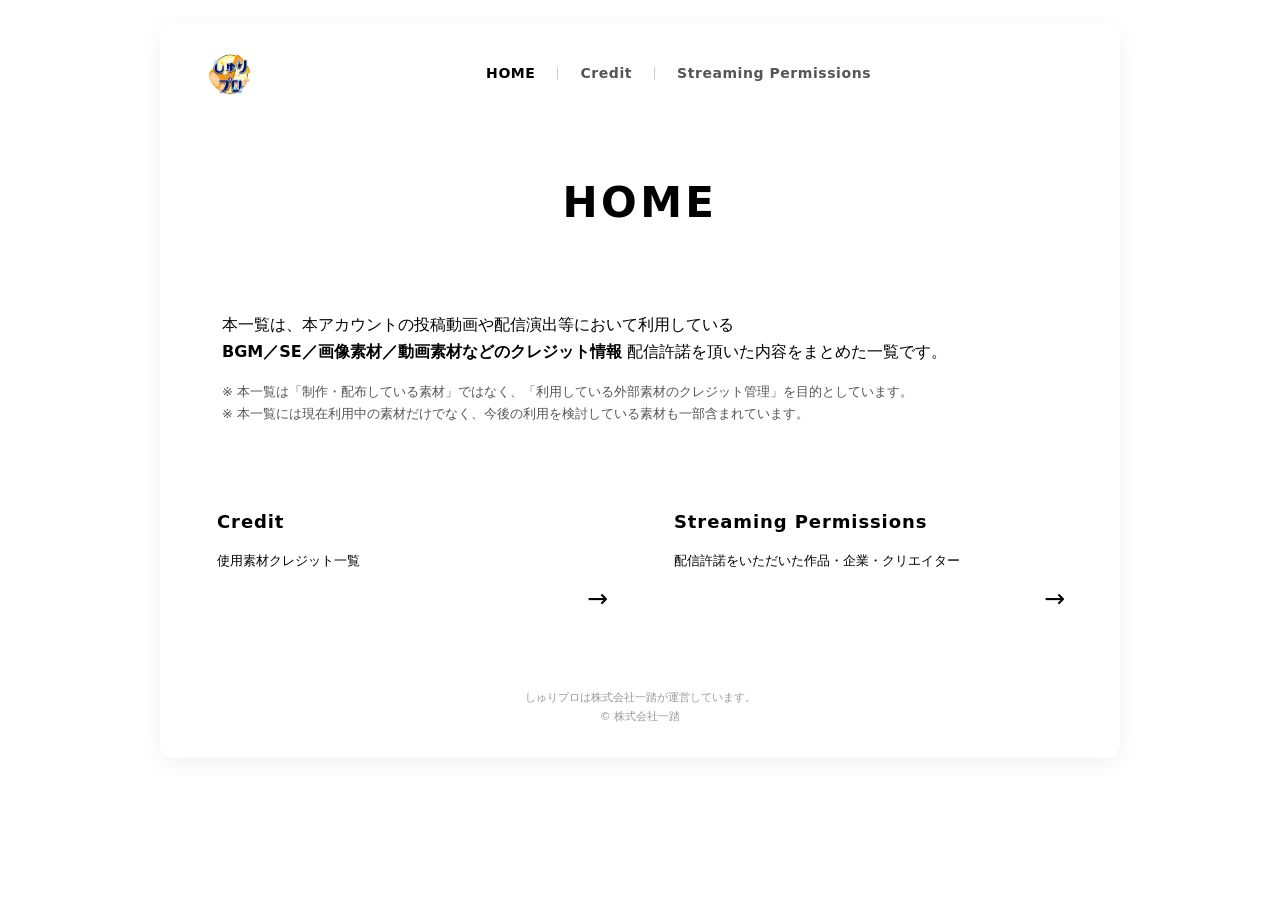
==== commit 804bce86: "Update index.html" ====
--- a/index.html
+++ b/index.html
@@ -1,8 +1,13 @@
 <!DOCTYPE html>
 <html lang="ja">
+
 <head>
   <meta charset="UTF-8">
-  <meta name="viewport" content="width=device-width, initial-scale=1.0">
+
+  <meta
+    name="viewport"
+    content="width=device-width, initial-scale=1.0"
+  >
 
   <title>HOME｜しゅりプロ</title>
 
@@ -11,38 +16,64 @@
     content="しゅりプロが利用している素材のクレジット情報や、配信許諾をいただいた作品・ゲーム会社・クリエイターを掲載しています。"
   >
 
-  <link rel="stylesheet" href="./style.css">
+  <link
+    rel="stylesheet"
+    href="./style.css"
+  >
 </head>
 
 <body>
 
   <div class="page">
 
-<header class="site-header">
+    <!-- ヘッダー -->
+    <header class="site-header">
 
-  <!-- ロゴ -->
-  <a href="./index.html" class="logo-link" aria-label="HOMEへ戻る">
-    <img
-      src="./images/shuripro_logo.png"
-      alt="しゅりプロ"
-      class="site-logo"
-    >
-  </a>
+      <!-- 事務所ロゴ -->
+      <a
+        href="./index.html"
+        class="logo-link"
+        aria-label="HOMEへ戻る"
+      >
+        <img
+          src="./images/shuripro_logo.png"
+          alt="しゅりプロ"
+          class="site-logo"
+        >
+      </a>
 
-  <!-- ナビゲーション -->
-  <nav class="global-nav" aria-label="メインメニュー">
-    <a href="./index.html" class="nav-link active">HOME</a>
-    <span class="nav-separator">｜</span>
+      <!-- ナビゲーション -->
+      <nav
+        class="global-nav"
+        aria-label="メインメニュー"
+      >
+        <a
+          href="./index.html"
+          class="nav-link active"
+        >
+          HOME
+        </a>
 
-    <a href="./credit.html" class="nav-link">Credit</a>
-    <span class="nav-separator">｜</span>
+        <span class="nav-separator">｜</span>
 
-    <a href="./permissions.html" class="nav-link">
-      Streaming Permissions
-    </a>
-  </nav>
+        <a
+          href="./credit.html"
+          class="nav-link"
+        >
+          Credit
+        </a>
 
-</header>
+        <span class="nav-separator">｜</span>
+
+        <a
+          href="./permissions.html"
+          class="nav-link"
+        >
+          Streaming Permissions
+        </a>
+      </nav>
+
+    </header>
 
     <!-- メインコンテンツ -->
     <main class="main-content fade-in">
@@ -53,7 +84,10 @@
 
         <p class="lead">
           本一覧は、本アカウントの投稿動画や配信演出等において利用している<br>
-          <strong>BGM／SE／画像素材／動画素材などのクレジット情報</strong>をまとめた一覧です。
+          <strong>
+            BGM／SE／画像素材／動画素材などのクレジット情報
+          </strong>
+          配信許諾を頂いた内容をまとめた一覧です。
         </p>
 
         <p class="note">
@@ -65,26 +99,59 @@
 
       <section class="home-menu">
 
-        <a href="./credit.html" class="menu-card">
-          <span class="menu-card-en">Credit</span>
-          <span class="menu-card-ja">使用素材クレジット一覧</span>
-          <span class="menu-card-arrow">→</span>
+        <a
+          href="./credit.html"
+          class="menu-card"
+        >
+          <span class="menu-card-en">
+            Credit
+          </span>
+
+          <span class="menu-card-ja">
+            使用素材クレジット一覧
+          </span>
+
+          <span class="menu-card-arrow">
+            →
+          </span>
         </a>
 
-        <a href="./permissions.html" class="menu-card">
-          <span class="menu-card-en">Streaming Permissions</span>
+        <a
+          href="./permissions.html"
+          class="menu-card"
+        >
+          <span class="menu-card-en">
+            Streaming Permissions
+          </span>
+
           <span class="menu-card-ja">
             配信許諾をいただいた作品・企業・クリエイター
           </span>
-          <span class="menu-card-arrow">→</span>
+
+          <span class="menu-card-arrow">
+            →
+          </span>
         </a>
 
       </section>
 
     </main>
 
+    <!-- フッター -->
+    <footer class="site-footer">
+
+      <p class="footer-company">
+        しゅりプロは株式会社一踏が運営しています。
+      </p>
+
+      <p class="footer-copyright">
+        © 株式会社一踏
+      </p>
+
+    </footer>
 
   </div>
 
 </body>
+
 </html>
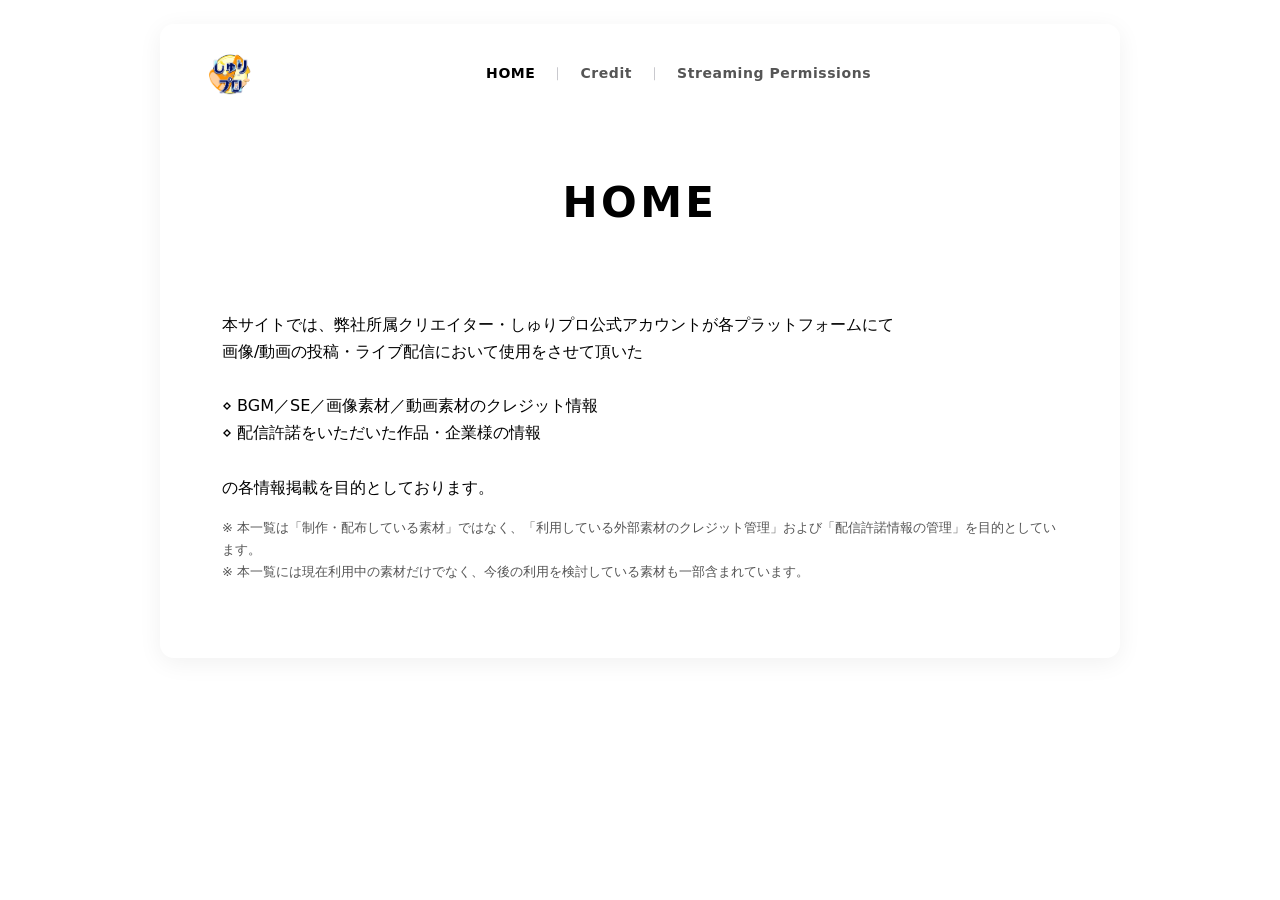
==== commit de504cb8: "Update index.html" ====
--- a/index.html
+++ b/index.html
@@ -83,74 +83,23 @@
       <div class="intro-box">
 
         <p class="lead">
-          本一覧は、本アカウントの投稿動画や配信演出等において利用している<br>
-          <strong>
-            BGM／SE／画像素材／動画素材などのクレジット情報
-          </strong>
-          配信許諾を頂いた内容をまとめた一覧です。
+本サイトでは、弊社所属クリエイター・しゅりプロ公式アカウントが各プラットフォームにて<br>
+画像/動画の投稿・ライブ配信において使用をさせて頂いた<br>
+<br>
+⋄ BGM／SE／画像素材／動画素材のクレジット情報<br>
+⋄ 配信許諾をいただいた作品・企業様の情報<br>
+<br>
+の各情報掲載を目的としております。
         </p>
 
-        <p class="note">
-          ※ 本一覧は「制作・配布している素材」ではなく、「利用している外部素材のクレジット管理」を目的としています。<br>
+<p class="note">
+※ 本一覧は「制作・配布している素材」ではなく、「利用している外部素材のクレジット管理」および「配信許諾情報の管理」を目的としています。<br>
           ※ 本一覧には現在利用中の素材だけでなく、今後の利用を検討している素材も一部含まれています。
         </p>
 
       </div>
 
-      <section class="home-menu">
-
-        <a
-          href="./credit.html"
-          class="menu-card"
-        >
-          <span class="menu-card-en">
-            Credit
-          </span>
-
-          <span class="menu-card-ja">
-            使用素材クレジット一覧
-          </span>
-
-          <span class="menu-card-arrow">
-            →
-          </span>
-        </a>
-
-        <a
-          href="./permissions.html"
-          class="menu-card"
-        >
-          <span class="menu-card-en">
-            Streaming Permissions
-          </span>
-
-          <span class="menu-card-ja">
-            配信許諾をいただいた作品・企業・クリエイター
-          </span>
-
-          <span class="menu-card-arrow">
-            →
-          </span>
-        </a>
-
-      </section>
-
-    </main>
-
-    <!-- フッター -->
-    <footer class="site-footer">
-
-      <p class="footer-company">
-        しゅりプロは株式会社一踏が運営しています。
-      </p>
-
-      <p class="footer-copyright">
-        © 株式会社一踏
-      </p>
-
-    </footer>
-
-  </div>
+     
 
 </body>
 
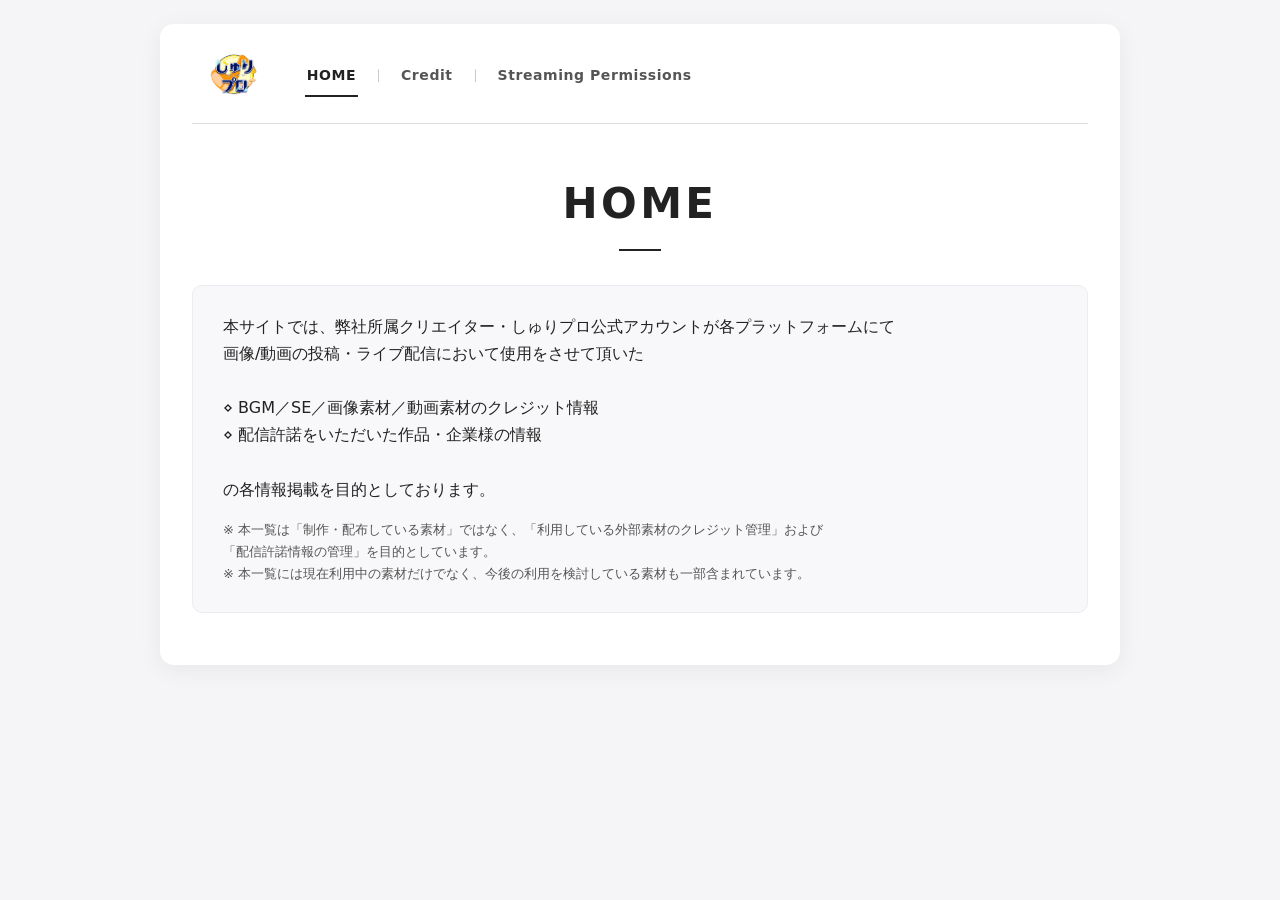
==== commit af4a3987: "Update index.html" ====
--- a/index.html
+++ b/index.html
@@ -93,7 +93,8 @@
         </p>
 
 <p class="note">
-※ 本一覧は「制作・配布している素材」ではなく、「利用している外部素材のクレジット管理」および「配信許諾情報の管理」を目的としています。<br>
+※ 本一覧は「制作・配布している素材」ではなく、「利用している外部素材のクレジット管理」および<br>
+   「配信許諾情報の管理」を目的としています。<br>
           ※ 本一覧には現在利用中の素材だけでなく、今後の利用を検討している素材も一部含まれています。
         </p>
 
--- a/style.css
+++ b/style.css
@@ -1,4 +1,3 @@
-margin: 24px 0 20px;
 /* =========================
    基本設定
 ========================= */
@@ -60,7 +59,7 @@
   width: 100%;
   max-width: 960px;
   margin: 0 auto;
-  padding: 0 32px 32px;
+  padding: 0 32px 36px;
   background: var(--page-color);
   border-radius: 14px;
   box-shadow: 0 5px 24px rgba(0, 0, 0, 0.06);
@@ -68,17 +67,26 @@
 
 
 /* =========================
-   ヘッダー・ロゴ
+   ヘッダー
 ========================= */
 
 .site-header {
   display: flex;
-  justify-content: flex-start;
   align-items: center;
-}
+  gap: 28px;
+  width: 100%;
+  padding: 24px 0 20px;
+  border-bottom: 1px solid var(--border-color);
+}
+
+
+/* =========================
+   ロゴ
+========================= */
 
 .logo-link {
   display: inline-flex;
+  flex-shrink: 0;
   align-items: center;
   text-decoration: none;
 }
@@ -87,9 +95,7 @@
   display: block;
   width: auto;
   height: 55px;
-
-  /* 指定された余白 */
-  margin: 24px 0 20px;
+  margin: 0;
 }
 
 
@@ -99,24 +105,24 @@
 
 .global-nav {
   display: flex;
-  justify-content: center;
+  justify-content: flex-start;
   align-items: center;
   gap: 14px;
-  width: 100%;
-  padding: 17px 10px;
-  border-top: 1px solid var(--light-border-color);
-  border-bottom: 1px solid var(--border-color);
-  text-align: center;
+  width: auto;
+  padding: 0;
+  border: none;
+  text-align: left;
 }
 
 .nav-link {
   position: relative;
   display: inline-block;
+  flex-shrink: 0;
   padding: 4px 2px;
+  color: #555555;
   font-size: 14px;
   font-weight: 600;
   letter-spacing: 0.04em;
-  color: #555555;
   text-decoration: none;
   transition:
     color 0.25s ease,
@@ -151,6 +157,7 @@
 }
 
 .nav-separator {
+  flex-shrink: 0;
   color: #bbbbc1;
   font-size: 13px;
 }
@@ -481,7 +488,7 @@
 
 
 /* =========================
-   更新日・フッター
+   更新日
 ========================= */
 
 .updated {
@@ -491,19 +498,6 @@
   text-align: right;
 }
 
-.site-footer {
-  margin-top: 20px;
-  padding-top: 21px;
-  border-top: 1px solid var(--light-border-color);
-  color: #999999;
-  font-size: 11px;
-  text-align: center;
-}
-
-.site-footer p {
-  margin: 0;
-}
-
 
 /* =========================
    アニメーション
@@ -538,10 +532,10 @@
 
 
 /* =========================
-   スマートフォン
-========================= */
-
-@media (max-width: 700px) {
+   タブレット・スマートフォン
+========================= */
+
+@media (max-width: 760px) {
   body {
     padding: 0;
     background: #ffffff;
@@ -550,21 +544,28 @@
   .page {
     max-width: none;
     min-height: 100vh;
-    padding: 0 17px 28px;
+    padding: 0 17px 30px;
     border-radius: 0;
     box-shadow: none;
   }
 
+  .site-header {
+    flex-direction: column;
+    align-items: flex-start;
+    gap: 8px;
+    padding: 20px 0 14px;
+  }
+
   .site-logo {
     height: 48px;
-    margin: 20px 0 17px;
   }
 
   .global-nav {
+    width: 100%;
     gap: 8px;
-    padding: 14px 2px;
+    padding: 10px 0 5px;
     overflow-x: auto;
-    justify-content: flex-start;
+    white-space: nowrap;
     scrollbar-width: none;
   }
 
@@ -573,12 +574,10 @@
   }
 
   .nav-link {
-    flex-shrink: 0;
     font-size: 12px;
   }
 
   .nav-separator {
-    flex-shrink: 0;
     font-size: 11px;
   }
 
@@ -667,6 +666,50 @@
 
   .updated {
     text-align: left;
+  }
+}
+
+
+/* =========================
+   小さいスマートフォン
+========================= */
+
+@media (max-width: 420px) {
+  .page {
+    padding-right: 14px;
+    padding-left: 14px;
+  }
+
+  .site-logo {
+    height: 44px;
+  }
+
+  .global-nav {
+    gap: 6px;
+  }
+
+  .nav-link {
+    font-size: 11px;
+  }
+
+  .nav-separator {
+    font-size: 10px;
+  }
+
+  .page-title {
+    font-size: 26px;
+  }
+
+  .intro-box {
+    padding: 18px 15px;
+  }
+
+  .menu-card {
+    padding: 22px 48px 22px 20px;
+  }
+
+  .menu-card-en {
+    font-size: 16px;
   }
 }
 
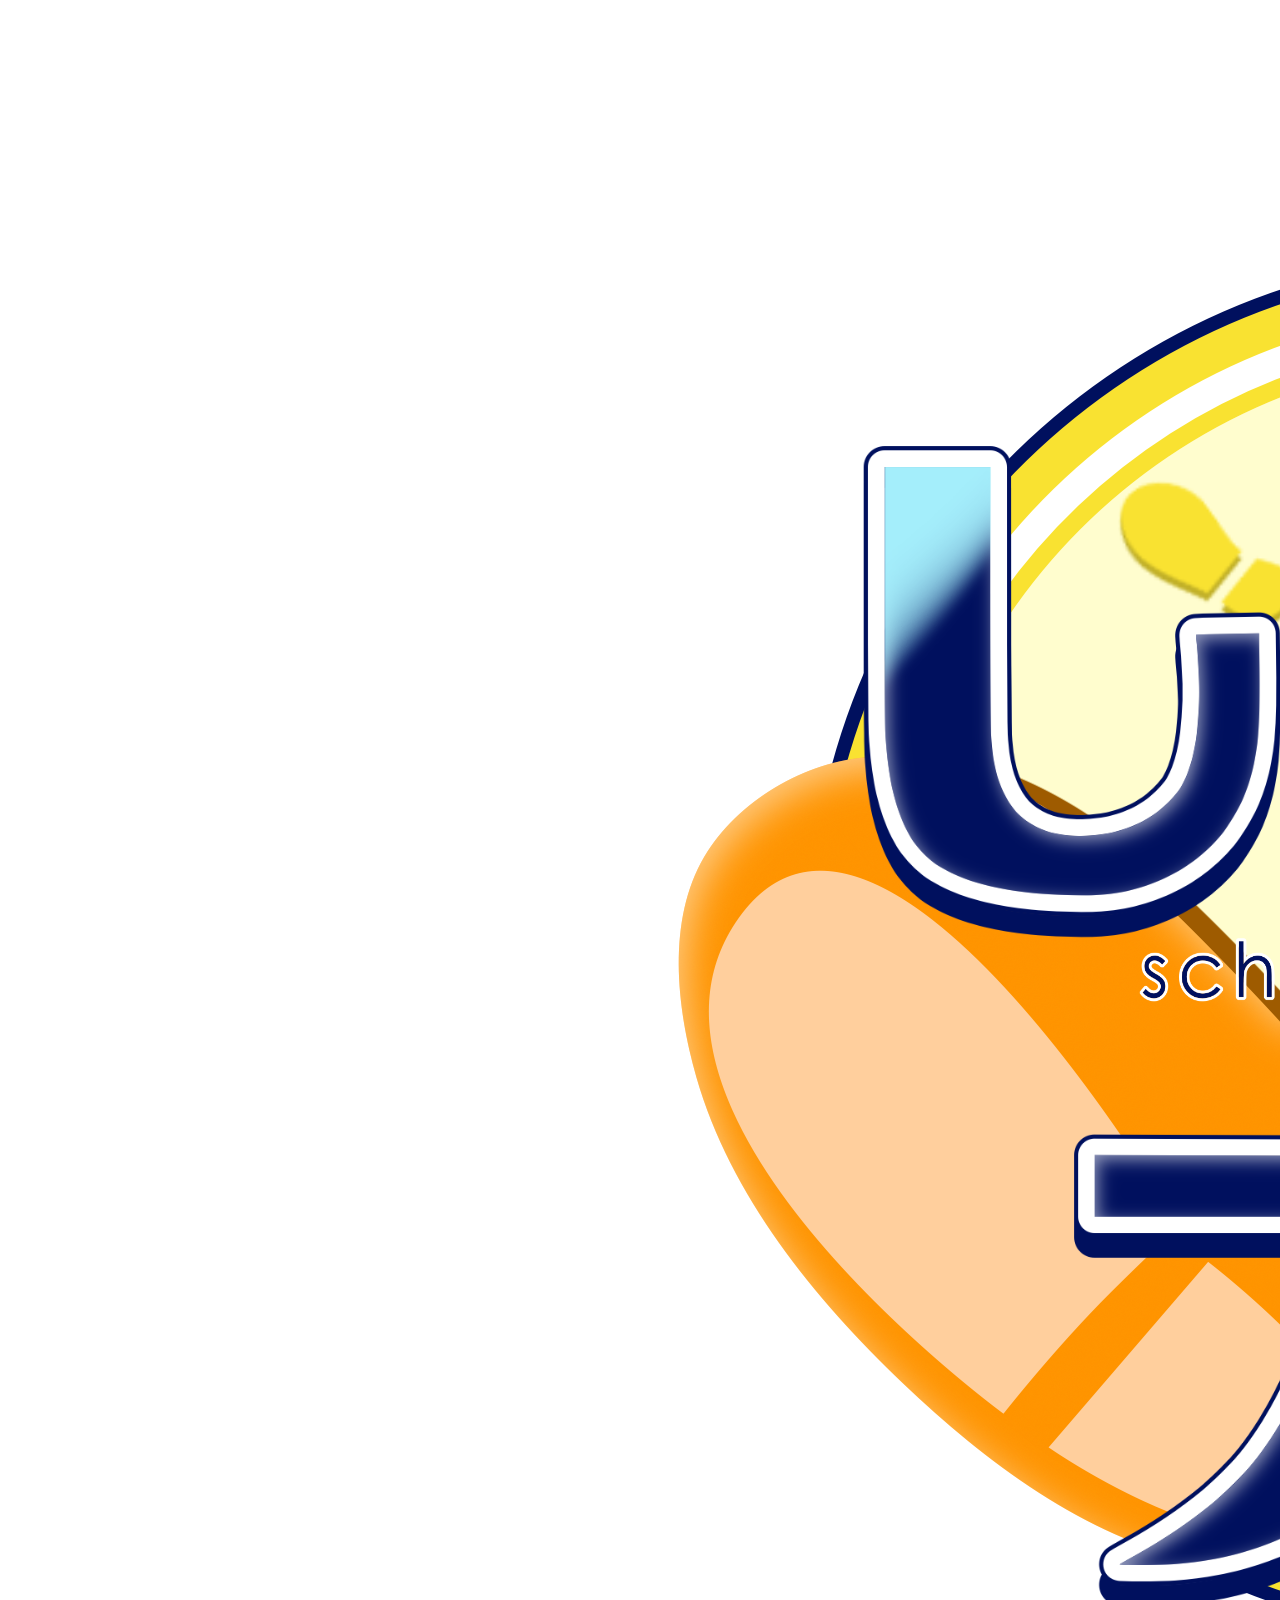
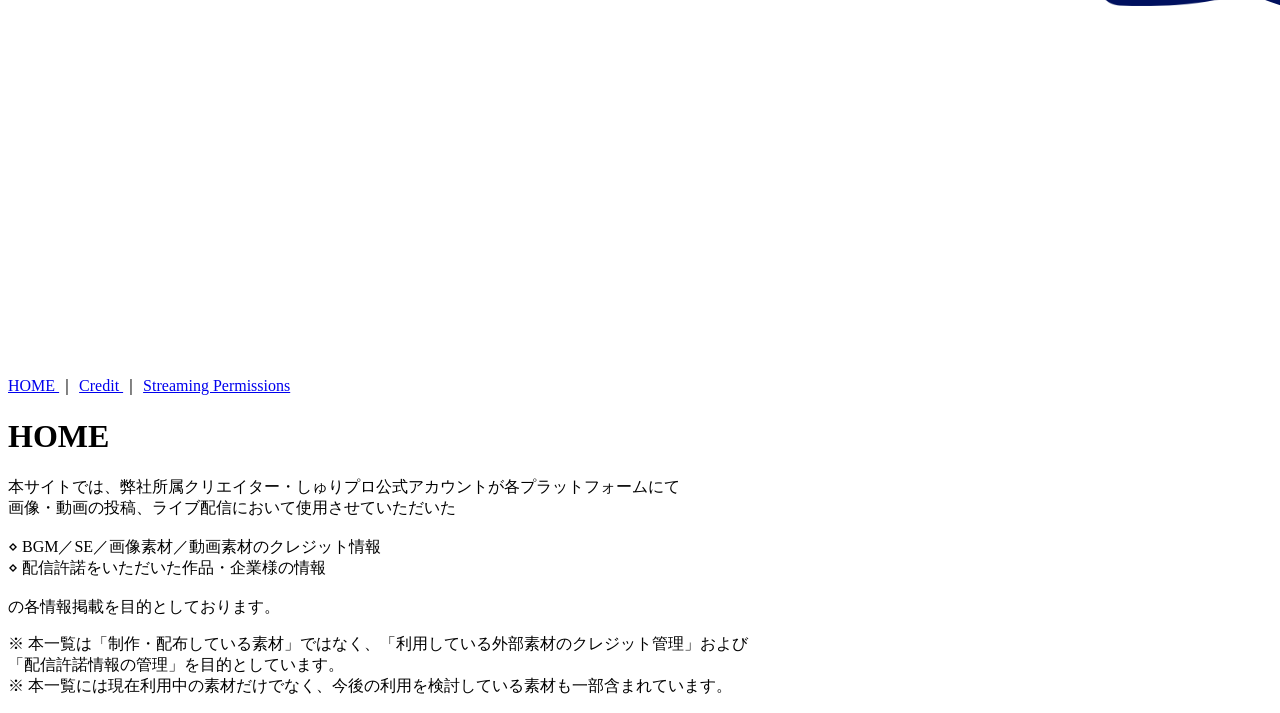
==== commit f1ae0fd1: "Update index.html" ====
--- a/index.html
+++ b/index.html
@@ -13,7 +13,7 @@
 
   <meta
     name="description"
-    content="しゅりプロが利用している素材のクレジット情報や、配信許諾をいただいた作品・ゲーム会社・クリエイターを掲載しています。"
+    content="しゅりプロが利用している素材のクレジット情報や、配信許諾をいただいた作品・企業を掲載しています。"
   >
 
   <link
@@ -78,29 +78,33 @@
     <!-- メインコンテンツ -->
     <main class="main-content fade-in">
 
-      <h1 class="page-title">HOME</h1>
+      <h1 class="page-title">
+        HOME
+      </h1>
 
       <div class="intro-box">
 
         <p class="lead">
-本サイトでは、弊社所属クリエイター・しゅりプロ公式アカウントが各プラットフォームにて<br>
-画像/動画の投稿・ライブ配信において使用をさせて頂いた<br>
-<br>
-⋄ BGM／SE／画像素材／動画素材のクレジット情報<br>
-⋄ 配信許諾をいただいた作品・企業様の情報<br>
-<br>
-の各情報掲載を目的としております。
+          本サイトでは、弊社所属クリエイター・しゅりプロ公式アカウントが各プラットフォームにて<br>
+          画像・動画の投稿、ライブ配信において使用させていただいた<br>
+          <br>
+          ⋄ BGM／SE／画像素材／動画素材のクレジット情報<br>
+          ⋄ 配信許諾をいただいた作品・企業様の情報<br>
+          <br>
+          の各情報掲載を目的としております。
         </p>
 
-<p class="note">
-※ 本一覧は「制作・配布している素材」ではなく、「利用している外部素材のクレジット管理」および<br>
-   「配信許諾情報の管理」を目的としています。<br>
+        <p class="note">
+          ※ 本一覧は「制作・配布している素材」ではなく、「利用している外部素材のクレジット管理」および<br>
+          「配信許諾情報の管理」を目的としています。<br>
           ※ 本一覧には現在利用中の素材だけでなく、今後の利用を検討している素材も一部含まれています。
         </p>
 
       </div>
 
-     
+    </main>
+
+  </div>
 
 </body>
 
--- a/style.css
+++ b/style.css
@@ -1,342 +1,3 @@
-/* =========================
-   基本設定
-========================= */
-
-:root {
-  --background-color: #f5f5f7;
-  --page-color: #ffffff;
-  --text-color: #222222;
-  --sub-text-color: #666666;
-  --border-color: #dedee3;
-  --light-border-color: #ececf0;
-  --link-color: #145bb5;
-  --accent-color: #222222;
-  --soft-background: #f8f8fa;
-  --success-color: #276749;
-  --success-background: #e7f6ed;
-}
-
-* {
-  box-sizing: border-box;
-}
-
-html {
-  scroll-behavior: smooth;
-}
-
-body {
-  margin: 0;
-  padding: 24px 12px;
-  font-family:
-    -apple-system,
-    BlinkMacSystemFont,
-    "Noto Sans JP",
-    "Yu Gothic",
-    "YuGothic",
-    "Hiragino Kaku Gothic ProN",
-    system-ui,
-    sans-serif;
-  line-height: 1.7;
-  background: var(--background-color);
-  color: var(--text-color);
-}
-
-a {
-  color: inherit;
-}
-
-img {
-  max-width: 100%;
-  height: auto;
-}
-
-
-/* =========================
-   ページ全体
-========================= */
-
-.page {
-  width: 100%;
-  max-width: 960px;
-  margin: 0 auto;
-  padding: 0 32px 36px;
-  background: var(--page-color);
-  border-radius: 14px;
-  box-shadow: 0 5px 24px rgba(0, 0, 0, 0.06);
-}
-
-
-/* =========================
-   ヘッダー
-========================= */
-
-.site-header {
-  display: flex;
-  align-items: center;
-  gap: 28px;
-  width: 100%;
-  padding: 24px 0 20px;
-  border-bottom: 1px solid var(--border-color);
-}
-
-
-/* =========================
-   ロゴ
-========================= */
-
-.logo-link {
-  display: inline-flex;
-  flex-shrink: 0;
-  align-items: center;
-  text-decoration: none;
-}
-
-.site-logo {
-  display: block;
-  width: auto;
-  height: 55px;
-  margin: 0;
-}
-
-
-/* =========================
-   ナビゲーション
-========================= */
-
-.global-nav {
-  display: flex;
-  justify-content: flex-start;
-  align-items: center;
-  gap: 14px;
-  width: auto;
-  padding: 0;
-  border: none;
-  text-align: left;
-}
-
-.nav-link {
-  position: relative;
-  display: inline-block;
-  flex-shrink: 0;
-  padding: 4px 2px;
-  color: #555555;
-  font-size: 14px;
-  font-weight: 600;
-  letter-spacing: 0.04em;
-  text-decoration: none;
-  transition:
-    color 0.25s ease,
-    transform 0.25s ease;
-}
-
-.nav-link::after {
-  content: "";
-  position: absolute;
-  right: 0;
-  bottom: -6px;
-  left: 0;
-  width: 0;
-  height: 2px;
-  margin: auto;
-  background: var(--accent-color);
-  transition: width 0.25s ease;
-}
-
-.nav-link:hover {
-  color: var(--text-color);
-  transform: translateY(-1px);
-}
-
-.nav-link:hover::after,
-.nav-link.active::after {
-  width: 100%;
-}
-
-.nav-link.active {
-  color: var(--text-color);
-}
-
-.nav-separator {
-  flex-shrink: 0;
-  color: #bbbbc1;
-  font-size: 13px;
-}
-
-
-/* =========================
-   メインコンテンツ
-========================= */
-
-.main-content {
-  padding: 54px 0 16px;
-}
-
-.page-title {
-  margin: 0 0 34px;
-  font-size: clamp(28px, 5vw, 42px);
-  font-weight: 700;
-  line-height: 1.25;
-  letter-spacing: 0.08em;
-  text-align: center;
-}
-
-.page-title::after {
-  content: "";
-  display: block;
-  width: 42px;
-  height: 2px;
-  margin: 18px auto 0;
-  background: var(--accent-color);
-}
-
-.page-subtitle {
-  max-width: 720px;
-  margin: -14px auto 40px;
-  color: var(--sub-text-color);
-  font-size: 14px;
-  text-align: center;
-}
-
-.content-section {
-  margin-top: 12px;
-}
-
-.section-title {
-  margin: 0 0 22px;
-  padding-left: 12px;
-  border-left: 4px solid var(--accent-color);
-  font-size: 19px;
-  line-height: 1.5;
-}
-
-
-/* =========================
-   HOME
-========================= */
-
-.intro-box {
-  padding: 27px 30px;
-  background: var(--soft-background);
-  border: 1px solid var(--light-border-color);
-  border-radius: 10px;
-}
-
-.lead {
-  margin: 0 0 16px;
-  font-size: 16px;
-}
-
-.note {
-  margin: 0;
-  color: #555555;
-  font-size: 13px;
-}
-
-.home-menu {
-  display: grid;
-  grid-template-columns: repeat(2, minmax(0, 1fr));
-  gap: 18px;
-  margin-top: 30px;
-}
-
-.menu-card {
-  position: relative;
-  display: flex;
-  flex-direction: column;
-  min-height: 150px;
-  padding: 25px 54px 25px 25px;
-  overflow: hidden;
-  border: 1px solid var(--border-color);
-  border-radius: 10px;
-  color: var(--text-color);
-  text-decoration: none;
-  transition:
-    transform 0.3s ease,
-    box-shadow 0.3s ease,
-    border-color 0.3s ease;
-}
-
-.menu-card:hover {
-  transform: translateY(-4px);
-  border-color: #bdbdc5;
-  box-shadow: 0 10px 26px rgba(0, 0, 0, 0.08);
-}
-
-.menu-card-en {
-  margin-bottom: 12px;
-  font-size: 18px;
-  font-weight: 700;
-  letter-spacing: 0.05em;
-}
-
-.menu-card-ja {
-  color: var(--sub-text-color);
-  font-size: 13px;
-}
-
-.menu-card-arrow {
-  position: absolute;
-  right: 23px;
-  bottom: 21px;
-  font-size: 25px;
-  line-height: 1;
-  transition: transform 0.3s ease;
-}
-
-.menu-card:hover .menu-card-arrow {
-  transform: translateX(5px);
-}
-
-
-/* =========================
-   Credit
-========================= */
-
-.credit-list {
-  border-top: 1px solid var(--border-color);
-}
-
-.credit-item {
-  margin: 0;
-  padding: 19px 8px;
-  border-bottom: 1px solid var(--light-border-color);
-  transition:
-    background-color 0.25s ease,
-    padding-left 0.25s ease;
-}
-
-.credit-item:hover {
-  padding-left: 14px;
-  background: #fafafd;
-}
-
-.credit-item h3 {
-  margin: 0 0 5px;
-  font-size: 15px;
-  font-weight: 600;
-}
-
-.credit-item a {
-  display: inline-block;
-  max-width: 100%;
-  color: var(--link-color);
-  font-size: 13px;
-  text-decoration: none;
-  overflow-wrap: anywhere;
-  word-break: break-word;
-}
-
-.credit-item a:hover {
-  text-decoration: underline;
-}
-
-.item-description {
-  margin: -1px 0 5px;
-  color: var(--sub-text-color);
-  font-size: 12px;
-}
-
-
 /* =========================
    Streaming Permissions
 ========================= */
@@ -345,13 +6,15 @@
   display: flex;
   flex-direction: column;
   gap: 30px;
+  width: 100%;
 }
 
 .permission-company {
+  width: 100%;
   overflow: hidden;
+  background: #ffffff;
   border: 1px solid var(--border-color);
   border-radius: 12px;
-  background: #ffffff;
   transition:
     transform 0.3s ease,
     box-shadow 0.3s ease;
@@ -362,7 +25,10 @@
   box-shadow: 0 10px 26px rgba(0, 0, 0, 0.07);
 }
 
+/* 企業・権利元 */
+
 .company-heading {
+  width: 100%;
   padding: 22px 25px;
   background: var(--soft-background);
   border-bottom: 1px solid var(--border-color);
@@ -373,16 +39,22 @@
   color: #888890;
   font-size: 10px;
   font-weight: 700;
+  line-height: 1.5;
   letter-spacing: 0.14em;
 }
 
 .company-name {
   margin: 0;
   font-size: 19px;
-  line-height: 1.5;
-}
+  font-weight: 700;
+  line-height: 1.6;
+  overflow-wrap: anywhere;
+}
+
+/* 作品一覧 */
 
 .permission-works {
+  width: 100%;
   padding: 0 25px;
 }
 
@@ -390,7 +62,8 @@
   display: flex;
   justify-content: space-between;
   align-items: flex-start;
-  gap: 22px;
+  gap: 30px;
+  width: 100%;
   padding: 27px 0;
   border-bottom: 1px solid var(--light-border-color);
 }
@@ -405,41 +78,54 @@
 }
 
 .work-label {
-  margin: 0 0 3px;
+  margin: 0 0 4px;
   color: #888890;
   font-size: 10px;
   font-weight: 700;
+  line-height: 1.5;
   letter-spacing: 0.14em;
 }
 
 .work-title {
-  margin: 0 0 19px;
+  margin: 0 0 20px;
   font-size: 22px;
+  font-weight: 700;
   line-height: 1.4;
-}
+  overflow-wrap: anywhere;
+}
+
+/* 許諾詳細 */
 
 .permission-details {
+  display: block;
+  width: 100%;
   margin: 0;
 }
 
 .detail-row {
   display: grid;
-  grid-template-columns: 140px 1fr;
-  gap: 14px;
-  padding: 8px 0;
+  grid-template-columns: 120px minmax(0, 1fr);
+  gap: 16px;
+  width: 100%;
+  padding: 9px 0;
   border-top: 1px dotted #dddddf;
 }
 
 .detail-row dt {
+  margin: 0;
   color: var(--sub-text-color);
   font-size: 13px;
   font-weight: 500;
 }
 
 .detail-row dd {
+  min-width: 0;
   margin: 0;
   font-size: 13px;
-}
+  overflow-wrap: anywhere;
+}
+
+/* 許諾済みバッジ */
 
 .permission-status {
   flex-shrink: 0;
@@ -457,11 +143,14 @@
   border-radius: 999px;
   font-size: 11px;
   font-weight: 700;
+  line-height: 1.4;
   white-space: nowrap;
 }
 
 .status-badge::before {
   content: "";
+  display: block;
+  flex-shrink: 0;
   width: 7px;
   height: 7px;
   background: #35a765;
@@ -469,13 +158,17 @@
   animation: statusGlow 2.2s ease-in-out infinite;
 }
 
+/* 注意事項 */
+
 .permission-notice {
+  width: 100%;
   margin-top: 32px;
   padding: 19px 22px;
   color: #555555;
   background: var(--soft-background);
   border-left: 3px solid #777777;
   font-size: 12px;
+  line-height: 1.8;
 }
 
 .permission-notice p {
@@ -488,149 +181,13 @@
 
 
 /* =========================
-   更新日
+   Streaming Permissions
+   スマートフォン対応
 ========================= */
 
-.updated {
-  margin: 32px 0 0;
-  color: var(--sub-text-color);
-  font-size: 12px;
-  text-align: right;
-}
-
-
-/* =========================
-   アニメーション
-========================= */
-
-.fade-in {
-  animation: fadeIn 0.7s ease both;
-}
-
-@keyframes fadeIn {
-  from {
-    opacity: 0;
-    transform: translateY(8px);
-  }
-
-  to {
-    opacity: 1;
-    transform: translateY(0);
-  }
-}
-
-@keyframes statusGlow {
-  0%,
-  100% {
-    box-shadow: 0 0 0 0 rgba(53, 167, 101, 0.2);
-  }
-
-  50% {
-    box-shadow: 0 0 0 5px rgba(53, 167, 101, 0);
-  }
-}
-
-
-/* =========================
-   タブレット・スマートフォン
-========================= */
-
 @media (max-width: 760px) {
-  body {
-    padding: 0;
-    background: #ffffff;
-  }
-
-  .page {
-    max-width: none;
-    min-height: 100vh;
-    padding: 0 17px 30px;
-    border-radius: 0;
-    box-shadow: none;
-  }
-
-  .site-header {
-    flex-direction: column;
-    align-items: flex-start;
-    gap: 8px;
-    padding: 20px 0 14px;
-  }
-
-  .site-logo {
-    height: 48px;
-  }
-
-  .global-nav {
-    width: 100%;
-    gap: 8px;
-    padding: 10px 0 5px;
-    overflow-x: auto;
-    white-space: nowrap;
-    scrollbar-width: none;
-  }
-
-  .global-nav::-webkit-scrollbar {
-    display: none;
-  }
-
-  .nav-link {
-    font-size: 12px;
-  }
-
-  .nav-separator {
-    font-size: 11px;
-  }
-
-  .main-content {
-    padding-top: 42px;
-  }
-
-  .page-title {
-    margin-bottom: 29px;
-    font-size: 29px;
-  }
-
-  .page-subtitle {
-    margin-top: -10px;
-    margin-bottom: 31px;
-    font-size: 12px;
-  }
-
-  .intro-box {
-    padding: 21px 18px;
-  }
-
-  .lead {
-    font-size: 14px;
-  }
-
-  .lead br {
-    display: none;
-  }
-
-  .note {
-    font-size: 12px;
-  }
-
-  .home-menu {
-    grid-template-columns: 1fr;
-  }
-
-  .menu-card {
-    min-height: 135px;
-  }
-
-  .section-title {
-    font-size: 17px;
-  }
-
-  .credit-item {
-    padding-right: 3px;
-    padding-left: 3px;
-  }
-
-  .credit-item:hover {
-    padding-left: 7px;
+  .permission-list {
+    gap: 22px;
   }
 
   .company-heading {
@@ -652,82 +209,22 @@
   }
 
   .work-title {
+    margin-bottom: 17px;
     font-size: 19px;
   }
 
   .detail-row {
     grid-template-columns: 1fr;
     gap: 2px;
+    padding: 9px 0;
   }
 
   .permission-status {
     padding-top: 0;
   }
 
-  .updated {
-    text-align: left;
-  }
-}
-
-
-/* =========================
-   小さいスマートフォン
-========================= */
-
-@media (max-width: 420px) {
-  .page {
-    padding-right: 14px;
-    padding-left: 14px;
-  }
-
-  .site-logo {
-    height: 44px;
-  }
-
-  .global-nav {
-    gap: 6px;
-  }
-
-  .nav-link {
-    font-size: 11px;
-  }
-
-  .nav-separator {
-    font-size: 10px;
-  }
-
-  .page-title {
-    font-size: 26px;
-  }
-
-  .intro-box {
-    padding: 18px 15px;
-  }
-
-  .menu-card {
-    padding: 22px 48px 22px 20px;
-  }
-
-  .menu-card-en {
-    font-size: 16px;
-  }
-}
-
-
-/* =========================
-   動きを減らす設定への対応
-========================= */
-
-@media (prefers-reduced-motion: reduce) {
-  html {
-    scroll-behavior: auto;
-  }
-
-  *,
-  *::before,
-  *::after {
-    animation-duration: 0.01ms !important;
-    animation-iteration-count: 1 !important;
-    transition-duration: 0.01ms !important;
-  }
-}
+  .permission-notice {
+    margin-top: 25px;
+    padding: 17px 18px;
+  }
+}
